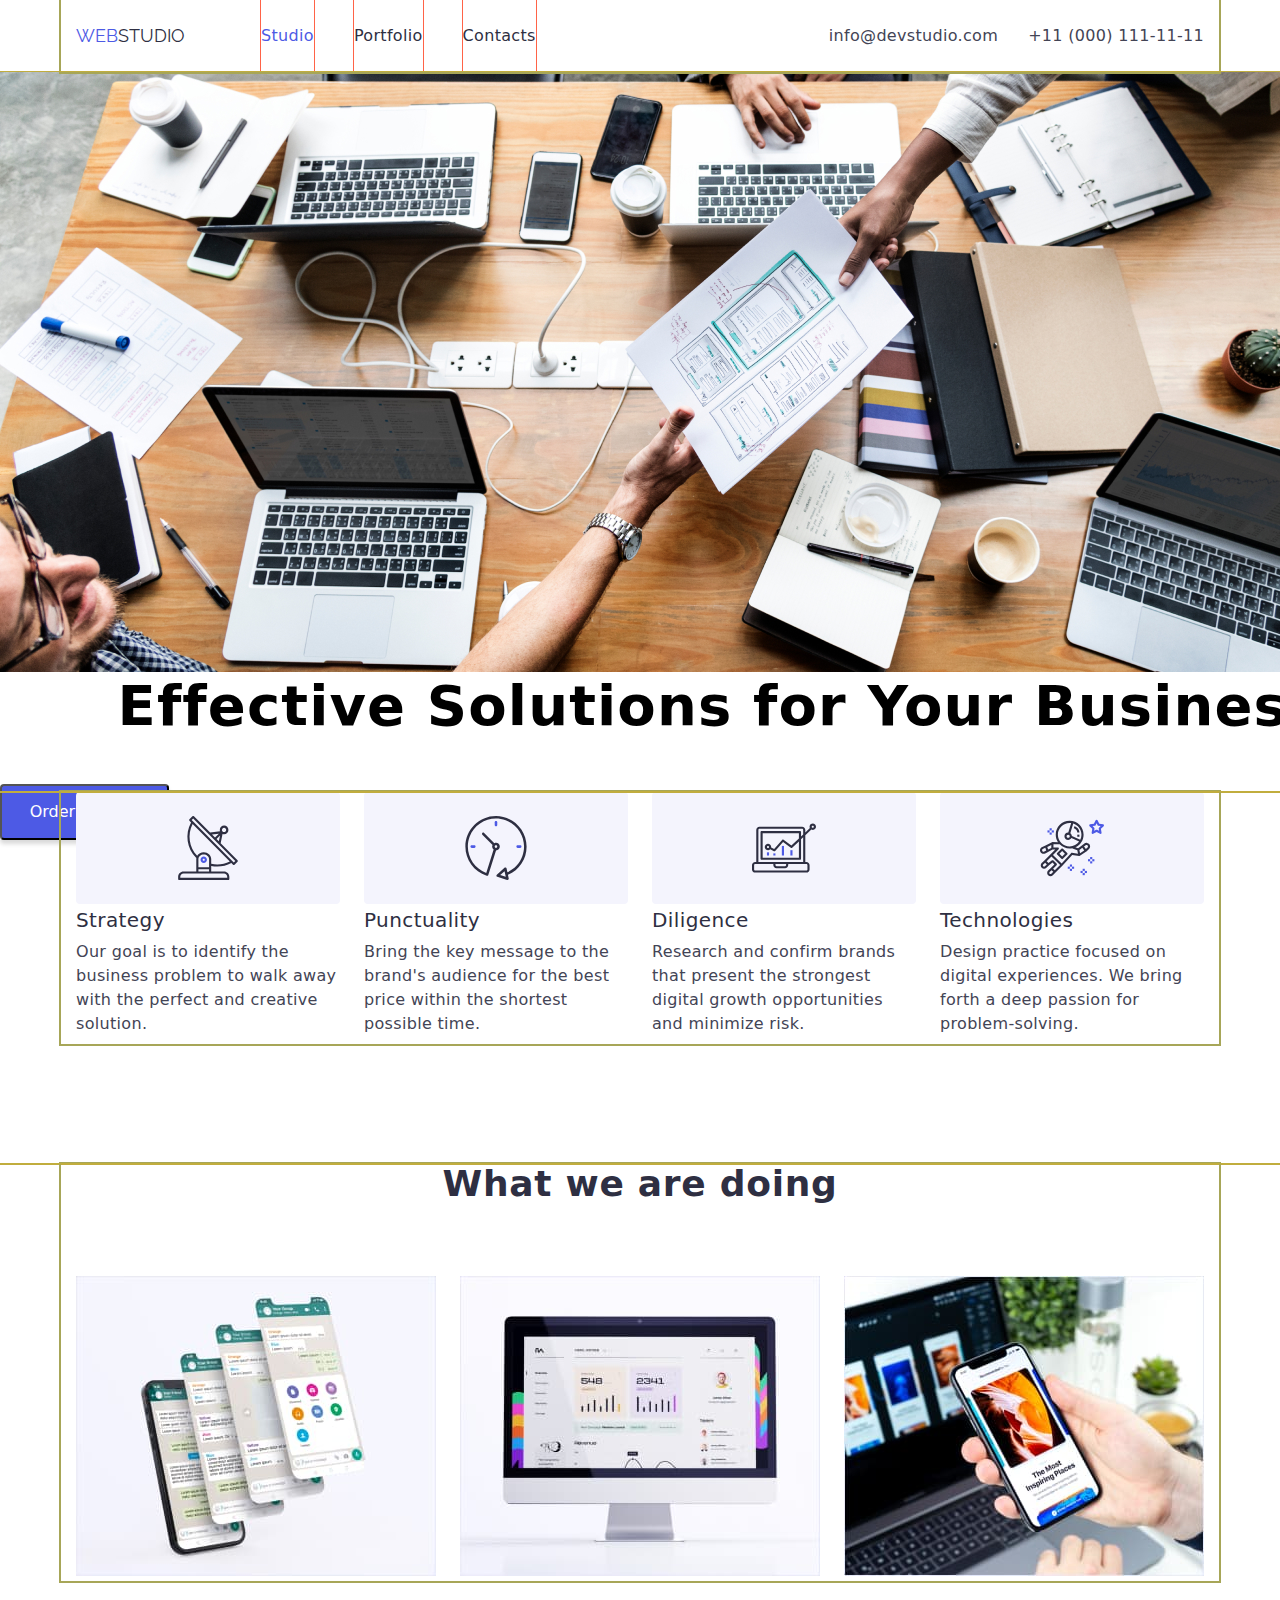
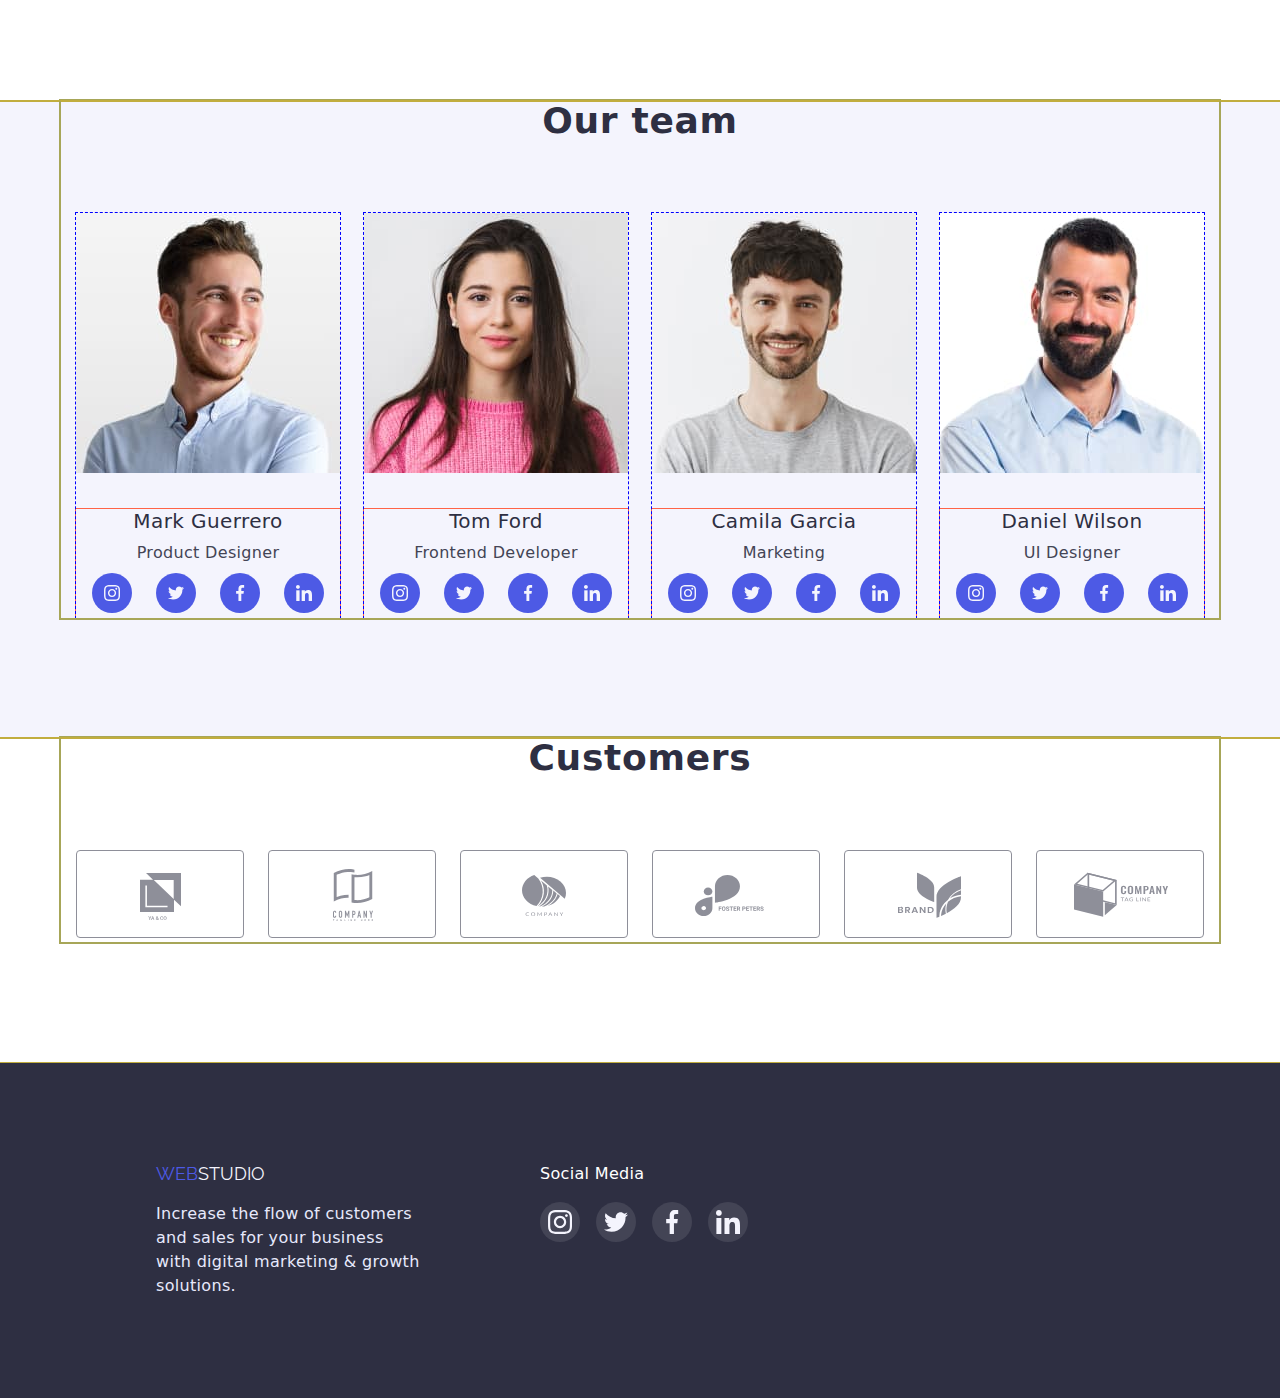
==== index.html @ 9d8b7cf8 "new" ====
<!DOCTYPE html>
<html lang="en">
<head>
  <meta charset="UTF-8">
  <meta http-equiv="X-UA-Compatible" content="IE=edge">
  <meta name="viewport" content="width=device-width, initial-scale=1.0">
  <link rel="stylesheet" href="./styles.css/styles.css">
  <link rel="stylesheet" href="https://fonts.googleapis.com/css2?family=Raleway:wght@800&family=Roboto:wght@400;500;700&display=swap">
  <link rel="stylesheet" href="https://cdnjs.cloudflare.com/ajax/libs/modern-normalize/1.1.0/modern-normalize.min.css">
  <title>WebStudio</title>
</head>
<body>
  <header>
      <div class="container flex-container">
        <a class="link logo" href="./index.html">Web<span class="accent-logo">studio</span></a>
        <nav >
          <ul class="nav-flex">
            <li><a class="link link-header link-current" href="./index.html">Studio</a></li>
            <li><a class="link link-header" href="./portfolio.html" target="_blank" rel="noreferrer nofollow">Portfolio</a>
            </li>
            <li><a class="link link-header" href="">Contacts</a></li>
          </ul>
        </nav>
        <ul class="contacts-flex">
          <li><a class="link adress-header" href="mailto:info@devstudio.com">info@devstudio.com</a></li>
          <li><a class="link adress-header" href="tel:+11-000-111-11-11">+11 (000) 111-11-11</a></li>
        </ul>
      </div>
  </header>
  <main>
    <section class="section">
      <div class="hero">
        <img src="./images/people-office1.jpg" alt="people-office" width="1440" height="600">
        <h1 class="title-text">Effective Solutions for Your Business</h1>
        <button class="button-hero" type="button"> Order Service</button>
      </div>
    </section>
    

    <section class="section">
      <div class="container">
        <h2 class="hide">Advantage</h2>
        <ul class="flex-container-advantage">
          <li class="element-advantage">
            <img src="./images/Icon1.svg" alt="sputnik" width="264" height="112">
            <h3 class="title-third">Strategy</h3>
            <p class="text-description">Our goal is to identify the business problem to walk away with the perfect and creative
              solution.</p>
          </li>
          <li class="element-advantage">
            <img src="./images/Icon2.svg" alt="clock" width="264" height="112">
            <h3 class="title-third">Punctuality</h3>
            <p class="text-description">Bring the key message to the brand's audience for the best price within the shortest
              possible time.</p>
          </li>
          <li class="element-advantage">
            <img src="./images/Icon3.svg" alt="monitor" width="264" height="112">
            <h3 class="title-third">Diligence</h3>
            <p class="text-description">Research and confirm brands that present the strongest digital growth opportunities and
              minimize risk.</p>
          </li>
          <li class="element-advantage">
            <img src="./images/Icon4.svg" alt="space" width="264" height="112">
            <h3 class="title-third">Technologies</h3>
            <p class="text-description">Design practice focused on digital experiences. We bring forth a deep passion for
              problem-solving.</p>
          </li>
        </ul>
      </div>
    </section>

    <section class="section">
      <div class="container">
        <h2 class="second-title">What we are doing</h2>
        <ul class="flex-works">
          <li class="element-foto"><img src="./images/img1.jpg" alt="computer" width="360" height="300"></li>
          <li class="element-foto"><img src="./images/img2.jpg" alt="mobile" width="360" height="300"></li>
          <li class="element-foto"><img src="./images/img3.jpg" alt="mobile2" width="360" height="300"></li>
        </ul>
      </div>
    </section>

    <section class="section section-team">
      <div class="container">
        <h2 class="second-title">Our team</h2>
        <div class="flex-team">
          <div class="flex-card">
            <img class="card-foto" src="./images/team1.jpg" alt="person1">
            <div class="box-card">
              <h3 class="title-third">Mark Guerrero</h3>
              <p class="text-description">Product Designer</p>
              <ul class="socials">
                <li><a href=""><img src="./images/Ellipse1.svg" alt="instagram"></a></li>
                <li><a href=""><img src="./images/Ellipse2.svg" alt="twitter"></a></li>
                <li><a href=""><img src="./images/Ellipse3.svg" alt="facebook"></a></li>
                <li><a href=""><img src="./images/Ellipse4.svg" alt="linkedin"></a></li>
              </ul>
            </div>

          </div>
          <div class="flex-card">
            <img class="card-foto" src="./images/team2.jpg" alt="person2">
            <div class="box-card">
              <h3 class="title-third">Tom Ford</h3>
              <p class="text-description">Frontend Developer</p>
              <ul class="socials">
                <li><a href=""><img src="./images/Ellipse1.svg" alt="instagram"></a></li>
                <li><a href=""><img src="./images/Ellipse2.svg" alt="twitter"></a></li>
                <li><a href=""><img src="./images/Ellipse3.svg" alt="facebook"></a></li>
                <li><a href=""><img src="./images/Ellipse4.svg" alt="linkedin"></a></li>
              </ul>
            </div>
            
          </div>
          <div class="flex-card">
            <img class="card-foto" src="./images/team3.jpg" alt="person3">
            <div class="box-card">
              <h3 class="title-third">Camila Garcia</h3>
              <p class="text-description">Marketing</p>
              <ul class="socials">
                <li><a href=""><img src="./images/Ellipse1.svg" alt="instagram"></a></li>
                <li><a href=""><img src="./images/Ellipse2.svg" alt="twitter"></a></li>
                <li><a href=""><img src="./images/Ellipse3.svg" alt="facebook"></a></li>
                <li><a href=""><img src="./images/Ellipse4.svg" alt="linkedin"></a></li>
              </ul>
            </div>
           
          </div>
          <div class="flex-card">
            <img class="card-foto" src="./images/team4.jpg" alt="person4">
            <div class="box-card">
              <h3 class="title-third">Daniel Wilson</h3>
              <p class="text-description">UI Designer</p>
              <ul class="socials">
                <li><a href=""><img src="./images/Ellipse1.svg" alt="instagram"></a></li>
                <li><a href=""><img src="./images/Ellipse2.svg" alt="twitter"></a></li>
                <li><a href=""><img src="./images/Ellipse3.svg" alt="facebook"></a></li>
                <li><a href=""><img src="./images/Ellipse4.svg" alt="linkedin"></a></li>
              </ul>
            </div>
            
          </div>
        </div>
      </div>
      
    </section>
    <section class="section">
      <div class="container">
        <h2 class="second-title">Customers</h2>
        <ul class="flex-customers">
          <li><a href=""><img src="./images/Client1.svg" alt="client1" width="168" height="88"></a></li>
          <li><a href=""><img src="./images/Client2.svg" alt="client2" width="168" height="88"></a></li>
          <li><a href=""><img src="./images/Client3.svg" alt="client3" width="168" height="88"></a></li>
          <li><a href=""><img src="./images/Client4.svg" alt="client4" width="168" height="88"></a></li>
          <li><a href=""><img src="./images/Client5.svg" alt="client5" width="168" height="88"></a></li>
          <li><a href=""><img src="./images/Client6.svg" alt="client6" width="168" height="88"></a></li>
        </ul>
      </div>
      
    </section>

  </main>

  <footer>
    <div class="bg-footer flex-footer">
      <div class="footer-box1">
        <a class="link logo" href="./index.html">Web<span class="accent-logo-footer">studio</span></a>
        <p class="info-footer">Increase the flow of customers and sales for your business with digital marketing & growth
          solutions.</p>
      </div>
      <div class="footer-box2">
        <p class="media-footer">social media</p>
        <ul class="links-footer">
          <li><a href=""></a><img src="./images/Ellipse-f1.svg" alt="instagram"></li>
          <li><a href=""></a><img src="./images/Ellipse-f2.svg" alt="twitter"></li>
          <li><a href=""></a><img src="./images/Ellipse-f3.svg" alt="facebook"></li>
          <li><a href=""></a><img src="./images/Ellipse-f4.svg" alt="linkedin"></li>
        </ul>
      </div>
    </div>
    
    

  </footer>
</body>
</html>
---- styles.css/styles.css ----
:root{
  --Iris:#4D5AE5;
  --Ocean:#404BBF;
  --NAVY-BLUE:#2E2F42;
  --SLATE:#434455;
  --LIGHTSLATE:#8E8F99;
  --CLOUD:#F4F4FD;
  --CORNFLOWER:#E7E9FC;
  --GREEN:#31D0AA;
  --GREY:2E2F42;
  --NAVYBLUEMODAL:#2E2F42;


}
body{
  font-family: Roboto, sans-serif;
}
li{
  list-style: none;
}
ul{
  padding-inline-start: 0;
  margin-bottom: 0px;
  margin-top: 0px;
}
p,h1,h2{
  margin-top: 0px;
}
.link{
  text-decoration: none;
}
.container{
  width: 1158px;
  outline: 2px solid #a7a658;
  padding-left: 15px;
  padding-right: 15px;
  margin: 0 auto;
}
.section {
  padding-bottom: 120px;
  outline:1px solid #c1ad3e;
}
.flex-container{
  display: flex;
  flex-wrap: wrap;
  align-items: center;

}
.nav-flex{
  display: flex;
  margin-left: 76px;
}
.nav-flex li+li {
  margin-left: 40px;
}
.contacts-flex{
  display: flex;
  margin-left: auto;
}
.contacts-flex li+li{
  margin-left: 30px;
}
.adress-header {
  font-weight: 400;
  font-size: 16px;
  line-height: 24px;
  letter-spacing: 0.02em;
  color: var(--SLATE);
}
.link-header{
  padding-top: 24px;
  padding-bottom: 24px;
  outline: 1px solid tomato;
  display: block;
}

.logo{
  text-transform:uppercase;
  color: var(--Iris);
  font-family: Raleway;
  font-size: 18px;
  line-height: 24px;
}
.accent-logo{
  color: var(--NAVY-BLUE);
}
.link-header{
  font-weight: 500;
  font-size: 16px;
  line-height: 24px;
  letter-spacing: 0.02em;
  color: var(--NAVY-BLUE);
}
.link-header:hover,
.link-header:focus,
.adress-header:hover,
.adress-header:focus{
  color: var(--Ocean);
}
.link-current{
  color: var(--Iris);
}
/* Hero */
.hero{
  margin-right: auto;
  margin-left: auto;
  width: 1440px;
  height: 600px;
}


.title-text{
  color:#000;
  font-weight: 700;
  font-size: 56px;
  line-height: 60px;
  text-align: center;
  letter-spacing: 0.02em;
  margin-bottom: 48px;
}
.button-hero{
  background-color:var(--Iris);
  color:#FFF;
  cursor: pointer;
  width: 169px;
  height: 56px;
  border-radius: 4px;
  box-shadow: 0px 4px 4px rgba(0, 0, 0, 0.15);;
  font-weight: 500;
  font-size: 16px;
}
.button-hero:hover{
  background-color: var(--Ocean);
}

/* Section-Advantage */

.hide {
  position: absolute;
  width: 1px;
  height: 1px;
  margin: -1px;
  padding: 0;
  overflow: hidden;
  border: 0;
  clip: rect(0 0 0 0);

}
.flex-container-advantage{
  display: flex;

}
.element-advantage{
  width: calc((100%-72px)/4);
}
.element-advantage:not(:last-child){
  margin-right: 24px;
}


.second-title {
  font-weight: 700;
  font-size: 36px;
  line-height: 40px;
  text-align: center;
  letter-spacing: 0.02em;
  color: var(--NAVY-BLUE);
  margin-top: 0px;
  margin-bottom: 72px;

}
.title-third{
  font-weight: 500;
  font-size: 20px;
  line-height: 24px;
  letter-spacing: 0.02em;
  color: var(--NAVY-BLUE);

  margin-top: 0px;
  margin-bottom: 8px;

}
.text-description{
  font-weight: 400;
  font-size: 16px;
  line-height: 24px;
  letter-spacing: 0.02em;
  color: var(--SLATE);

  margin-top: 0px;
  margin-bottom: 8px;
}

/* What we do */
.flex-works{
  display: flex;

}
.element-foto{
  width: calc((100%-2*24px)/3);
}
.element-foto:not(:last-child){
  margin-right: 24px;

}



/* Our team  */
.section-team{
  background-color: var(--CLOUD);
}
.flex-team{
  display: flex;
  column-gap: 24px;
}
.flex-card{
  width: 264px;
  outline: 1px dashed blue;
}
.card-foto{
  margin-bottom: 32px;
}
.box-card{
  outline: 1px solid tomato;
}

.socials{
  display: flex;
  flex-wrap: wrap;
  justify-content: center;
}

.socials li:not(:last-child){
  margin-right: 24px;
}
.box-card{
  text-align: center;
}
/* Customers */
.flex-customers{
  display: flex;
  flex-wrap: wrap;
}

.flex-customers li:not(:last-child){
  margin-right: 24px;
}

/* Footer */
.bg-footer{
  background-color: var(--NAVY-BLUE);
}
.accent-logo-footer{
  color:var(--CLOUD)
}
.info-footer{
  font-weight: 400;
  font-size: 16px;
  line-height: 24px;
  letter-spacing: 0.02em;
  color: var(--CORNFLOWER);
  margin-bottom: 0;
  margin-top: 16px;
}
.media-footer{
  font-weight: 500;
  font-size: 16px;
  line-height: 24px;
  letter-spacing: 0.02em;
  color: #FFF;
  margin-bottom: 16px;
  text-transform: capitalize;
}
.flex-footer{
  display: flex;
  flex-wrap: wrap;
}
.footer-box1{
  width: 264px;
  margin-top: 100px;
  margin-bottom: 100px;
  margin-left: 156px;
}
.footer-box2{
  margin-left: 120px;
  margin-top: 100px;
}
.footer-box3{
  margin-bottom: 100px;
  margin-left: 80px;
}
.links-footer{
  display: flex;
  flex-wrap:wrap;
}
.links-footer li:not(:last-child){
  margin-right: 16px;
}



/* Potfolio */
.buttons-main{
  display: flex;
  flex-wrap: wrap;
  outline: 1px dashed blue;
  justify-content: center;
  margin-top: 96px;
  margin-bottom: 72px;
}
.buttons-main li:not(:last-child){
  margin-right: 24px;   
}

.btn-main{
  background-color: var(--CLOUD);
  color: var(--Iris);
  border: 1px solid var(--CORNFLOWER);
  border-radius: 4px;
  padding: 12px 24px;

  font-weight: 500;
  font-size: 16px;
  line-height: 24px;
  letter-spacing: 0.04em;
}
.btn-main:hover{
  background-color: var(--Iris);
  color: white;
  box-shadow: 0px 3px 1px rgba(0, 0, 0, 0.1), 0px 2px 1px rgba(0, 0, 0, 0.08), 0px 2px 2px rgba(0, 0, 0, 0.12);
  cursor: pointer;
}
/* Examples */
.flex-examples{
  display: flex;
  flex-wrap: wrap;
}
.box-description{
  padding-left: 16px;
  margin-top: 32px;
  margin-bottom: 32px;
}

.examples-item:not(:nth-child(3n)){
  margin-right: 24px;
}
.examples-item{
  margin-bottom: 48px;
  /* outline: 1px dashed teal; */
  box-shadow: 0px 1px 6px rgba(46, 47, 66, 0.08);
  background: #FFF;
  width: calc((100%-2*24px)/3);
}
.examples-item:nth-last-child(-n+3){
  margin-bottom: 0px;
}
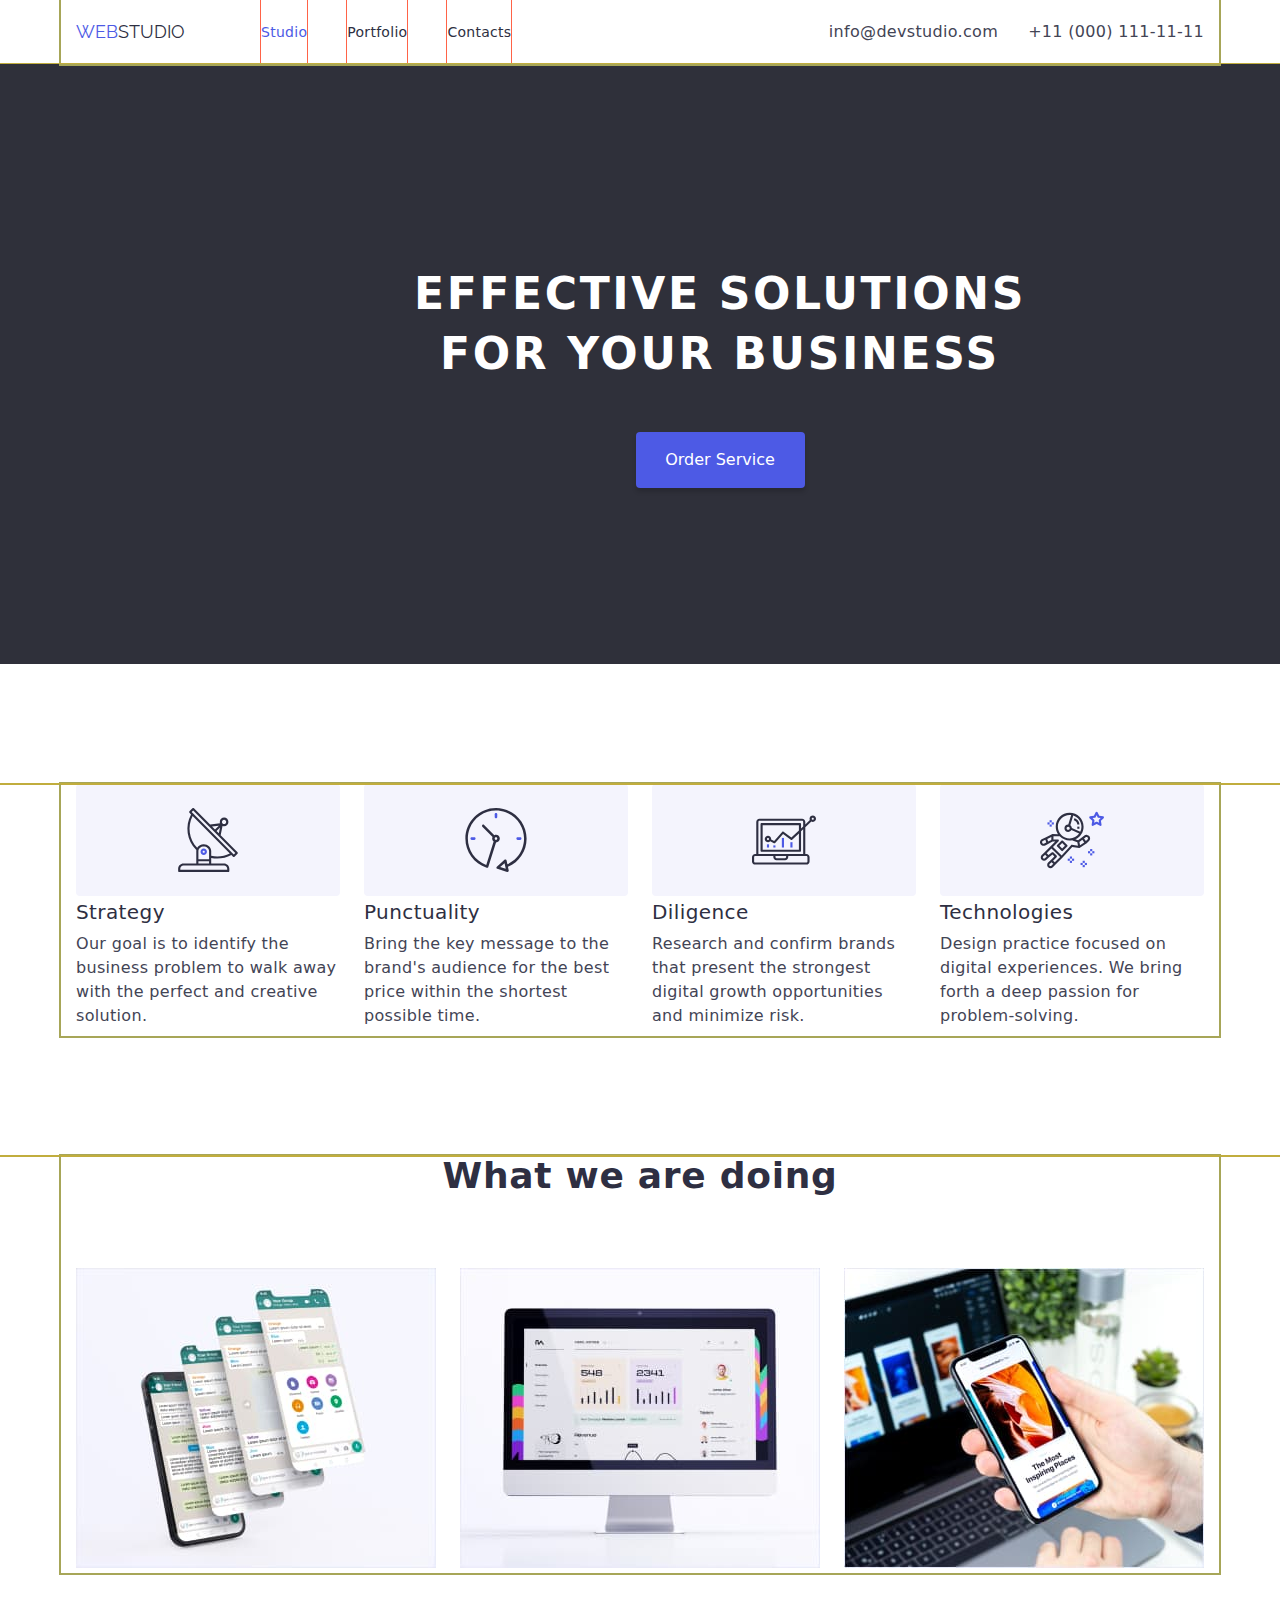
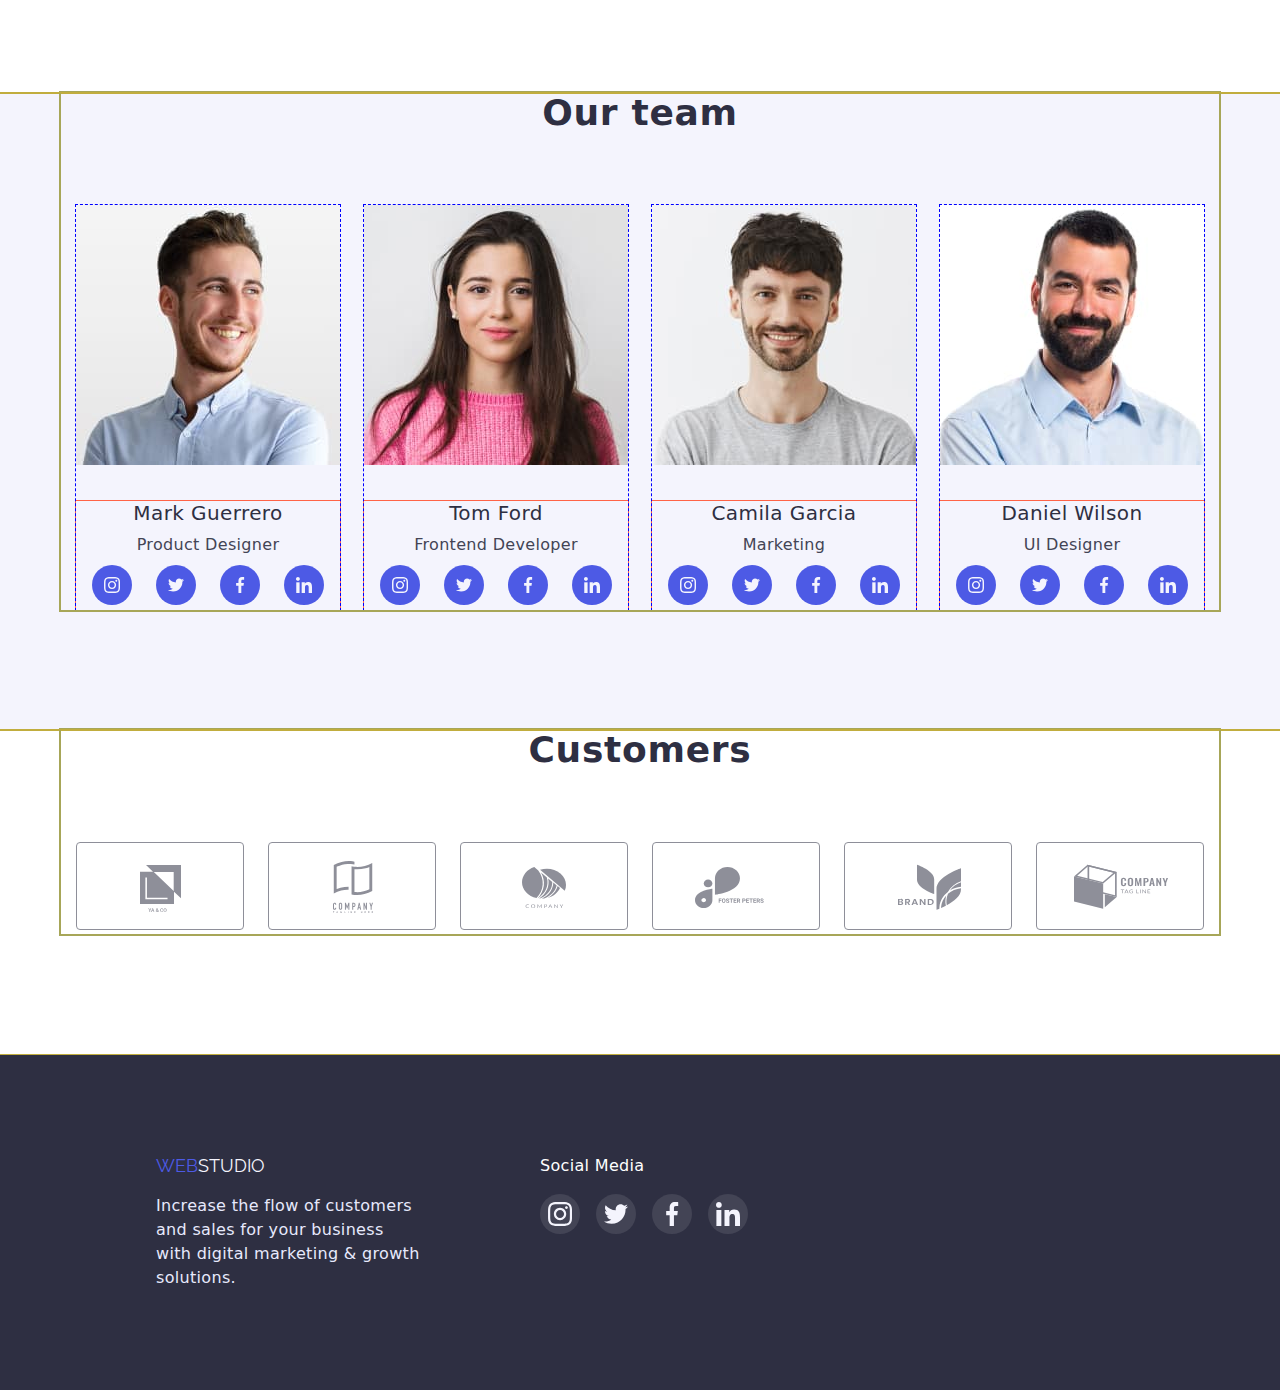
==== commit fcd1ac8e: "калькуляция герой" ====
--- a/index.html
+++ b/index.html
@@ -30,8 +30,9 @@
   <main>
     <section class="section">
       <div class="hero">
-        <img src="./images/people-office1.jpg" alt="people-office" width="1440" height="600">
-        <h1 class="title-text">Effective Solutions for Your Business</h1>
+        <!-- <img src="./images/people-office1.jpg" alt="people-office" width="1440" height="600"> -->
+
+        <h1 class="title-text">effective Solutions for your business</h1>
         <button class="button-hero" type="button"> Order Service</button>
       </div>
     </section>
@@ -83,8 +84,8 @@
     <section class="section section-team">
       <div class="container">
         <h2 class="second-title">Our team</h2>
-        <div class="flex-team">
-          <div class="flex-card">
+        <ul class="flex-team">
+          <li class="flex-card">
             <img class="card-foto" src="./images/team1.jpg" alt="person1">
             <div class="box-card">
               <h3 class="title-third">Mark Guerrero</h3>
@@ -97,8 +98,8 @@
               </ul>
             </div>
 
-          </div>
-          <div class="flex-card">
+          </li>
+          <li class="flex-card">
             <img class="card-foto" src="./images/team2.jpg" alt="person2">
             <div class="box-card">
               <h3 class="title-third">Tom Ford</h3>
@@ -109,10 +110,10 @@
                 <li><a href=""><img src="./images/Ellipse3.svg" alt="facebook"></a></li>
                 <li><a href=""><img src="./images/Ellipse4.svg" alt="linkedin"></a></li>
               </ul>
-            </div>
+            </li>
             
-          </div>
-          <div class="flex-card">
+          </li>
+          <li class="flex-card">
             <img class="card-foto" src="./images/team3.jpg" alt="person3">
             <div class="box-card">
               <h3 class="title-third">Camila Garcia</h3>
@@ -125,8 +126,8 @@
               </ul>
             </div>
            
-          </div>
-          <div class="flex-card">
+          </li>
+          <li class="flex-card">
             <img class="card-foto" src="./images/team4.jpg" alt="person4">
             <div class="box-card">
               <h3 class="title-third">Daniel Wilson</h3>
@@ -137,9 +138,9 @@
                 <li><a href=""><img src="./images/Ellipse3.svg" alt="facebook"></a></li>
                 <li><a href=""><img src="./images/Ellipse4.svg" alt="linkedin"></a></li>
               </ul>
-            </div>
+            </li>
             
-          </div>
+          </ul>
         </div>
       </div>
       
@@ -178,9 +179,7 @@
         </ul>
       </div>
     </div>
-    
-    
-
+  
   </footer>
 </body>
 </html>--- a/styles.css/styles.css
+++ b/styles.css/styles.css
@@ -9,6 +9,7 @@
   --GREEN:#31D0AA;
   --GREY:2E2F42;
   --NAVYBLUEMODAL:#2E2F42;
+  --Button:#2196F3;
 
 
 }
@@ -67,12 +68,7 @@
   letter-spacing: 0.02em;
   color: var(--SLATE);
 }
-.link-header{
-  padding-top: 24px;
-  padding-bottom: 24px;
-  outline: 1px solid tomato;
-  display: block;
-}
+
 
 .logo{
   text-transform:uppercase;
@@ -86,10 +82,18 @@
 }
 .link-header{
   font-weight: 500;
-  font-size: 16px;
-  line-height: 24px;
-  letter-spacing: 0.02em;
+  font-size: 14px;
+  line-height: 16px;
+  letter-spacing: 0.02em;
+
   color: var(--NAVY-BLUE);
+  padding-top: 24px;
+  padding-bottom: 24px;
+  
+  outline: 1px solid tomato;
+  display: block;
+
+
 }
 .link-header:hover,
 .link-header:focus,
@@ -106,17 +110,25 @@
   margin-left: auto;
   width: 1440px;
   height: 600px;
+  background-color:#2F303A;
+  padding: 0 auto;
+  padding-top: 200px;
+  text-align: center;
 }
 
 
 .title-text{
-  color:#000;
-  font-weight: 700;
-  font-size: 56px;
+  color:#FFF;
+
+  font-weight: 900;
+  font-size: 44px;
   line-height: 60px;
-  text-align: center;
-  letter-spacing: 0.02em;
-  margin-bottom: 48px;
+  letter-spacing: 0.06em;
+  
+  text-transform: uppercase;
+  margin: 0 auto 48px;
+  width: 696px;
+ 
 }
 .button-hero{
   background-color:var(--Iris);
@@ -128,9 +140,15 @@
   box-shadow: 0px 4px 4px rgba(0, 0, 0, 0.15);;
   font-weight: 500;
   font-size: 16px;
+  border: none;
+
 }
 .button-hero:hover{
   background-color: var(--Ocean);
+  border-radius: 0;
+  width: 172px;
+  height: 59px;
+
 }
 
 /* Section-Advantage */
@@ -148,10 +166,11 @@
 }
 .flex-container-advantage{
   display: flex;
+  flex-wrap: wrap;
 
 }
 .element-advantage{
-  width: calc((100%-72px)/4);
+  width: calc((100% - 72px)/4);
 }
 .element-advantage:not(:last-child){
   margin-right: 24px;
@@ -194,10 +213,11 @@
 /* What we do */
 .flex-works{
   display: flex;
+  flex-wrap: wrap;
 
 }
 .element-foto{
-  width: calc((100%-2*24px)/3);
+  width: calc((100% - 2*24px)/3);
 }
 .element-foto:not(:last-child){
   margin-right: 24px;
@@ -350,7 +370,7 @@
   /* outline: 1px dashed teal; */
   box-shadow: 0px 1px 6px rgba(46, 47, 66, 0.08);
   background: #FFF;
-  width: calc((100%-2*24px)/3);
+  width: calc((100% - 2 * 24px)/3);
 }
 .examples-item:nth-last-child(-n+3){
   margin-bottom: 0px;
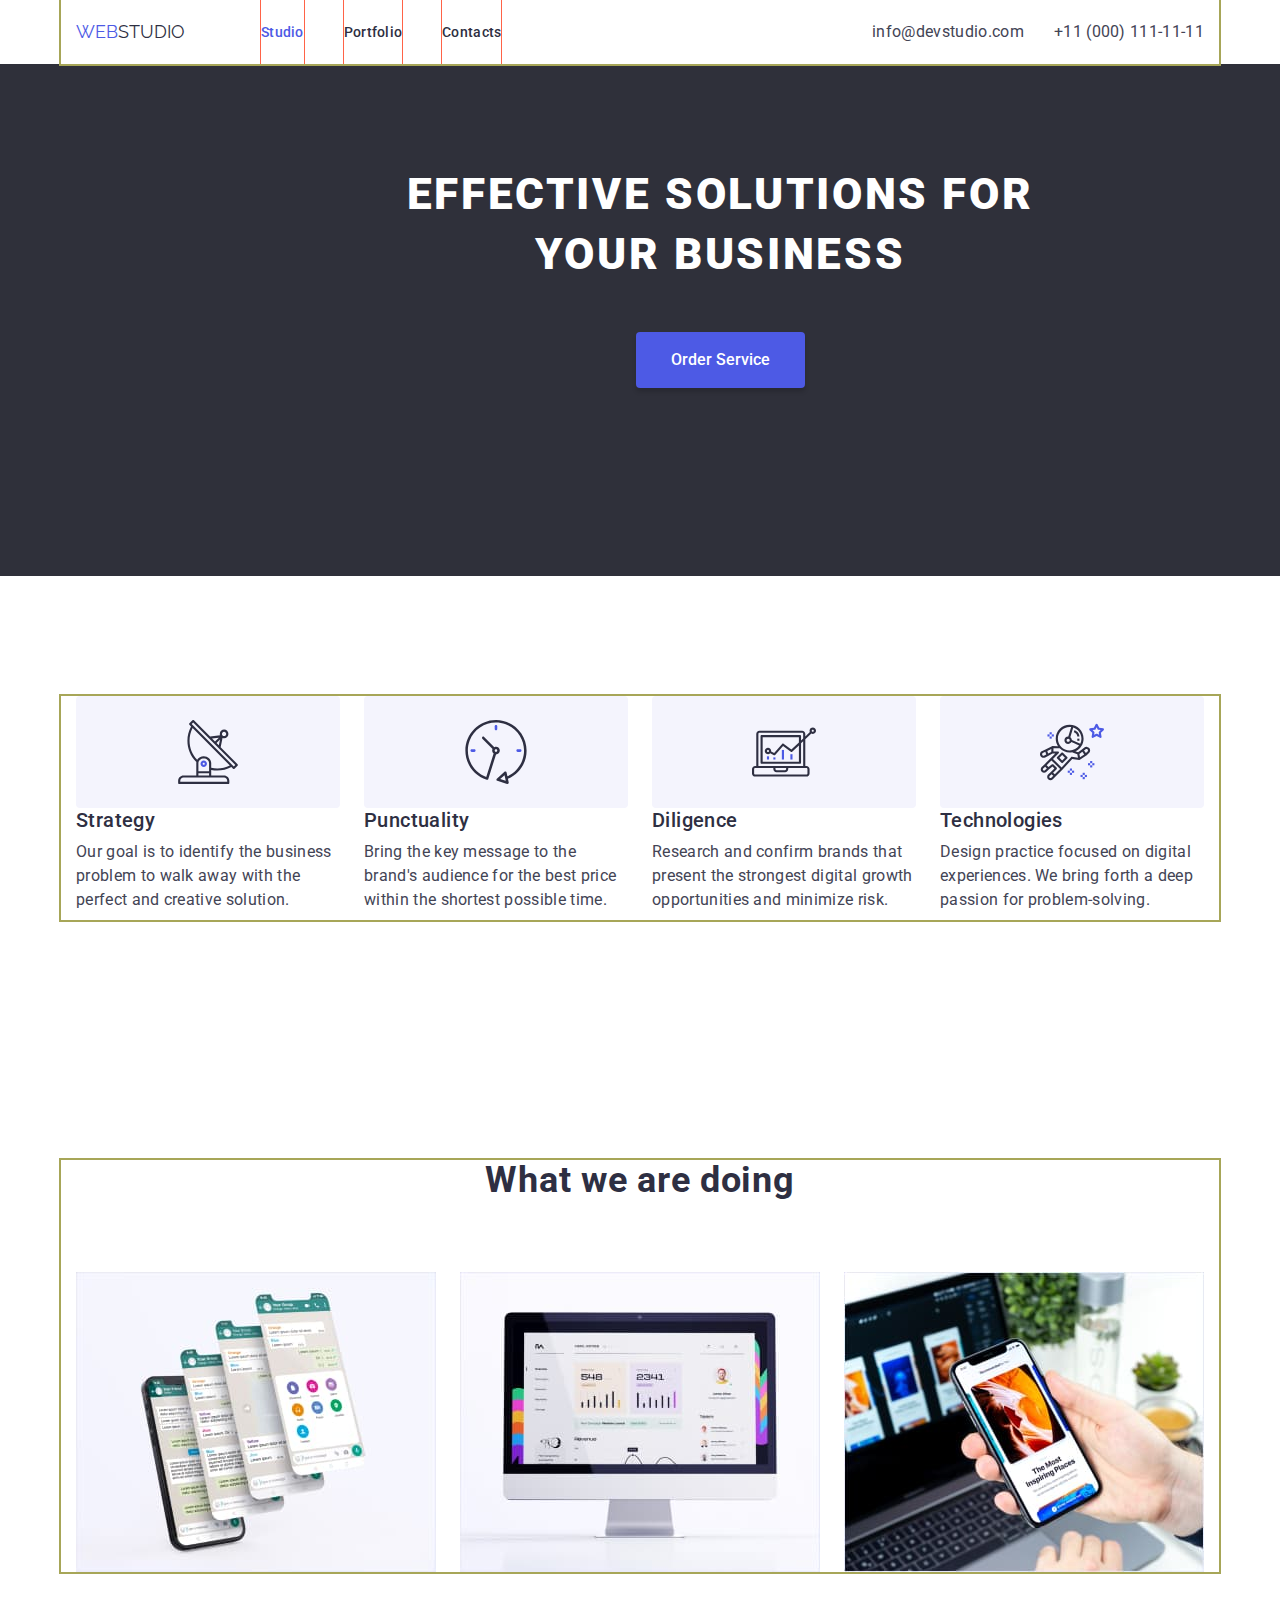
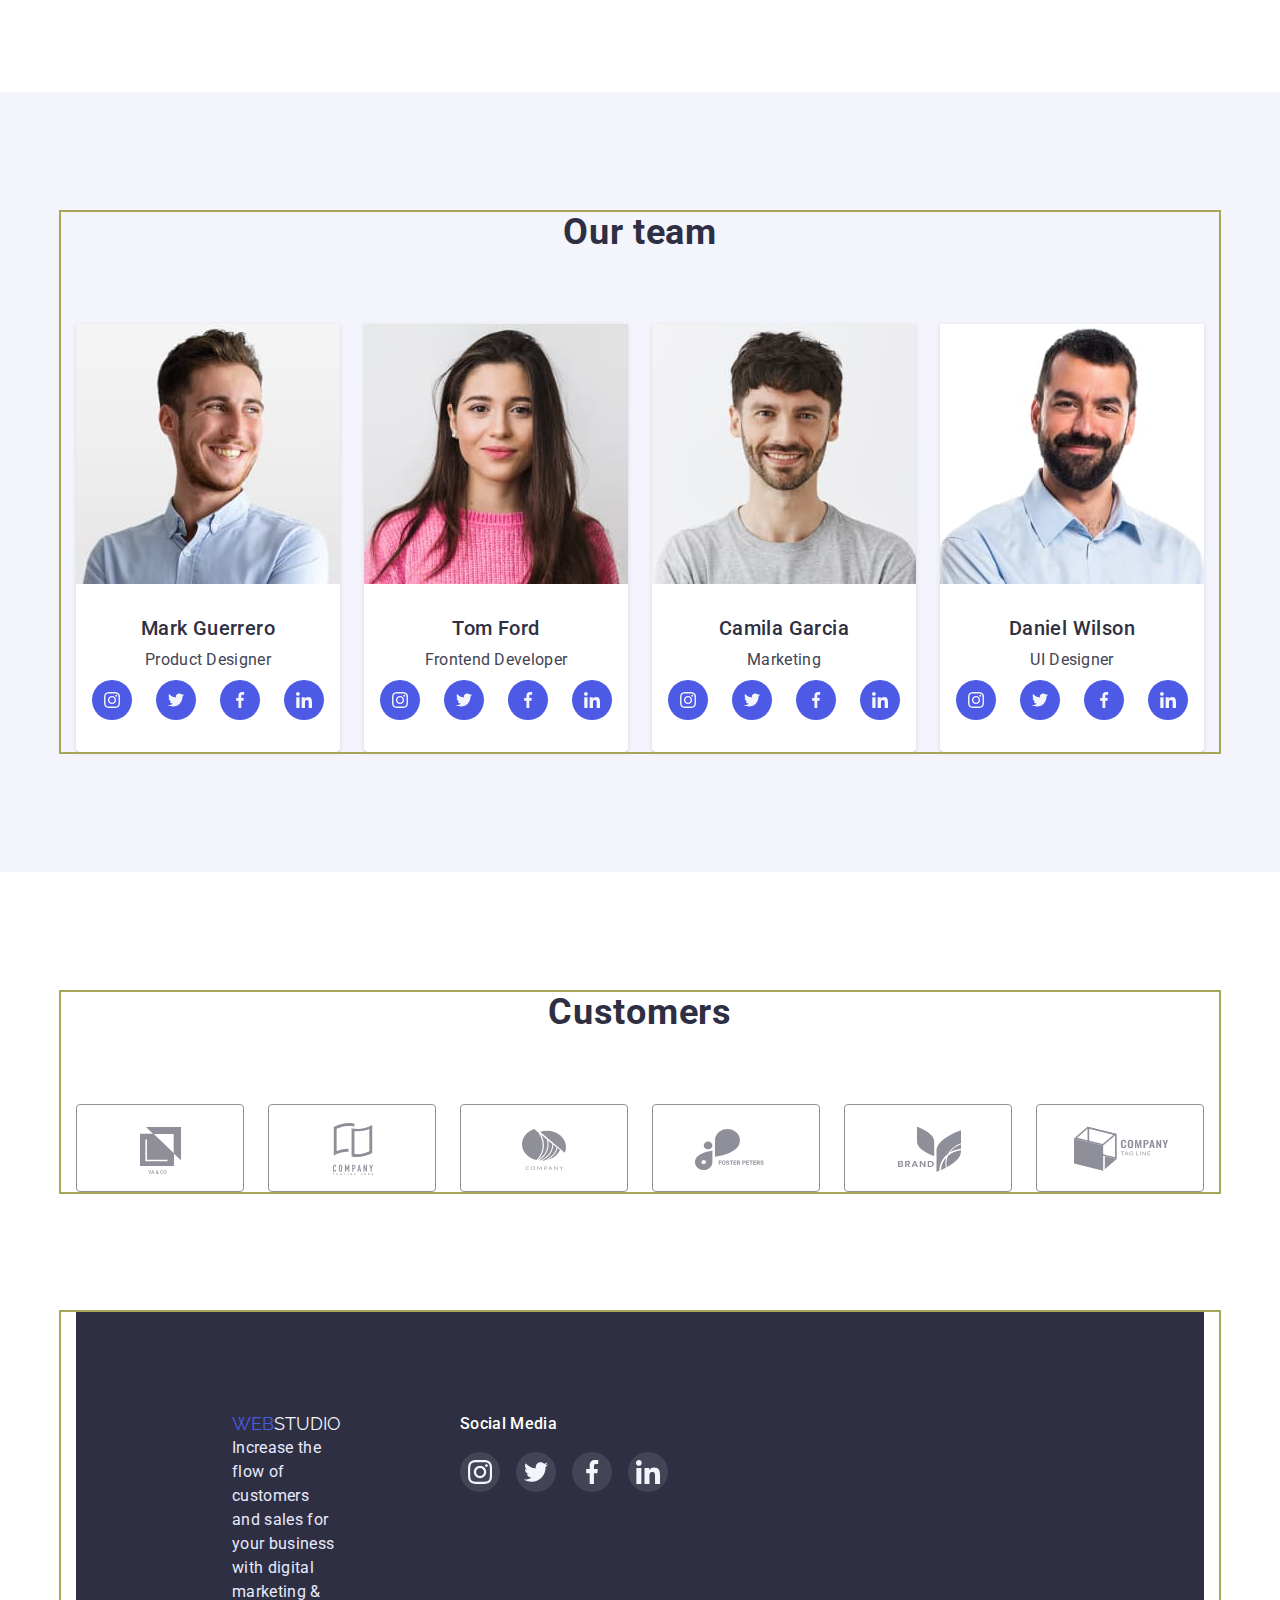
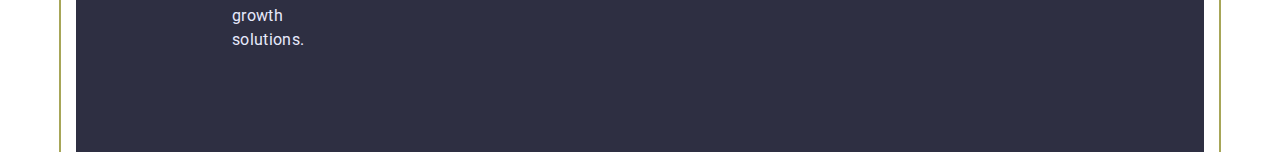
==== commit f10bdbe0: "//" ====
--- a/index.html
+++ b/index.html
@@ -4,9 +4,9 @@
   <meta charset="UTF-8">
   <meta http-equiv="X-UA-Compatible" content="IE=edge">
   <meta name="viewport" content="width=device-width, initial-scale=1.0">
-  <link rel="stylesheet" href="./styles.css/styles.css">
   <link rel="stylesheet" href="https://fonts.googleapis.com/css2?family=Raleway:wght@800&family=Roboto:wght@400;500;700&display=swap">
   <link rel="stylesheet" href="https://cdnjs.cloudflare.com/ajax/libs/modern-normalize/1.1.0/modern-normalize.min.css">
+  <link rel="stylesheet" href="./styles.css/styles.css">
   <title>WebStudio</title>
 </head>
 <body>
@@ -16,7 +16,7 @@
         <nav >
           <ul class="nav-flex">
             <li><a class="link link-header link-current" href="./index.html">Studio</a></li>
-            <li><a class="link link-header" href="./portfolio.html" target="_blank" rel="noreferrer nofollow">Portfolio</a>
+            <li><a class="link link-header" href="./portfolio.html">Portfolio</a>
             </li>
             <li><a class="link link-header" href="">Contacts</a></li>
           </ul>
@@ -28,10 +28,8 @@
       </div>
   </header>
   <main>
-    <section class="section">
+    <section class="section section-hero">
       <div class="hero">
-        <!-- <img src="./images/people-office1.jpg" alt="people-office" width="1440" height="600"> -->
-
         <h1 class="title-text">effective Solutions for your business</h1>
         <button class="button-hero" type="button"> Order Service</button>
       </div>
@@ -97,7 +95,6 @@
                 <li><a href=""><img src="./images/Ellipse4.svg" alt="linkedin"></a></li>
               </ul>
             </div>
-
           </li>
           <li class="flex-card">
             <img class="card-foto" src="./images/team2.jpg" alt="person2">
@@ -110,8 +107,7 @@
                 <li><a href=""><img src="./images/Ellipse3.svg" alt="facebook"></a></li>
                 <li><a href=""><img src="./images/Ellipse4.svg" alt="linkedin"></a></li>
               </ul>
-            </li>
-            
+            </div>
           </li>
           <li class="flex-card">
             <img class="card-foto" src="./images/team3.jpg" alt="person3">
@@ -125,7 +121,6 @@
                 <li><a href=""><img src="./images/Ellipse4.svg" alt="linkedin"></a></li>
               </ul>
             </div>
-           
           </li>
           <li class="flex-card">
             <img class="card-foto" src="./images/team4.jpg" alt="person4">
@@ -138,10 +133,9 @@
                 <li><a href=""><img src="./images/Ellipse3.svg" alt="facebook"></a></li>
                 <li><a href=""><img src="./images/Ellipse4.svg" alt="linkedin"></a></li>
               </ul>
-            </li>
-            
-          </ul>
-        </div>
+            </div>
+          </li>
+        </ul>
       </div>
       
     </section>
@@ -163,22 +157,25 @@
   </main>
 
   <footer>
-    <div class="bg-footer flex-footer">
-      <div class="footer-box1">
-        <a class="link logo" href="./index.html">Web<span class="accent-logo-footer">studio</span></a>
-        <p class="info-footer">Increase the flow of customers and sales for your business with digital marketing & growth
-          solutions.</p>
-      </div>
-      <div class="footer-box2">
-        <p class="media-footer">social media</p>
-        <ul class="links-footer">
-          <li><a href=""></a><img src="./images/Ellipse-f1.svg" alt="instagram"></li>
-          <li><a href=""></a><img src="./images/Ellipse-f2.svg" alt="twitter"></li>
-          <li><a href=""></a><img src="./images/Ellipse-f3.svg" alt="facebook"></li>
-          <li><a href=""></a><img src="./images/Ellipse-f4.svg" alt="linkedin"></li>
-        </ul>
+    <div class="container">
+      <div class="bg-footer flex-footer">
+        <div class="footer-box1">
+          <a class="link logo" href="./index.html">Web<span class="accent-logo-footer">studio</span></a>
+          <p class="info-footer">Increase the flow of customers and sales for your business with digital marketing & growth
+            solutions.</p>
+        </div>
+        <div class="footer-box2">
+          <p class="media-footer">social media</p>
+          <ul class="links-footer">
+            <li><a href=""></a><img src="./images/Ellipse-f1.svg" alt="instagram"></li>
+            <li><a href=""></a><img src="./images/Ellipse-f2.svg" alt="twitter"></li>
+            <li><a href=""></a><img src="./images/Ellipse-f3.svg" alt="facebook"></li>
+            <li><a href=""></a><img src="./images/Ellipse-f4.svg" alt="linkedin"></li>
+          </ul>
+        </div>
       </div>
     </div>
+    
   
   </footer>
 </body>
--- a/styles.css/styles.css
+++ b/styles.css/styles.css
@@ -30,6 +30,9 @@
 .link{
   text-decoration: none;
 }
+img{
+  display: block;
+}
 .container{
   width: 1158px;
   outline: 2px solid #a7a658;
@@ -39,7 +42,8 @@
 }
 .section {
   padding-bottom: 120px;
-  outline:1px solid #c1ad3e;
+  padding-top: 120px;
+  /* outline:1px solid #c1ad3e; */
 }
 .flex-container{
   display: flex;
@@ -106,14 +110,16 @@
 }
 /* Hero */
 .hero{
+  width: 1440px;
   margin-right: auto;
   margin-left: auto;
-  width: 1440px;
-  height: 600px;
-  background-color:#2F303A;
-  padding: 0 auto;
-  padding-top: 200px;
+  /* height: 600px; */
   text-align: center;
+}
+.section-hero{
+  padding-top: 100px;
+  padding-bottom: 188px;
+  background-color: #2F303A;
 }
 
 
@@ -141,6 +147,7 @@
   font-weight: 500;
   font-size: 16px;
   border: none;
+  
 
 }
 .button-hero:hover{
@@ -236,14 +243,12 @@
 }
 .flex-card{
   width: 264px;
-  outline: 1px dashed blue;
-}
-.card-foto{
-  margin-bottom: 32px;
-}
-.box-card{
-  outline: 1px solid tomato;
-}
+  /* outline: 1px dashed blue; */
+  box-shadow: 0px 1px 6px rgba(46, 47, 66, 0.08), 0px 1px 1px rgba(46, 47, 66, 0.16), 0px 2px 1px rgba(46, 47, 66, 0.08);
+  border-radius: 0px 0px 4px 4px;
+  background-color: #fff;
+}
+
 
 .socials{
   display: flex;
@@ -254,8 +259,10 @@
 .socials li:not(:last-child){
   margin-right: 24px;
 }
-.box-card{
+.box-card {
   text-align: center;
+  padding-top: 32px;
+  padding-bottom: 32px;
 }
 /* Customers */
 .flex-customers{
@@ -281,7 +288,7 @@
   letter-spacing: 0.02em;
   color: var(--CORNFLOWER);
   margin-bottom: 0;
-  margin-top: 16px;
+  /* margin-top: 16px; */
 }
 .media-footer{
   font-weight: 500;
@@ -297,18 +304,22 @@
   flex-wrap: wrap;
 }
 .footer-box1{
-  width: 264px;
-  margin-top: 100px;
-  margin-bottom: 100px;
-  margin-left: 156px;
+  padding-top: 100px;
+  padding-bottom: 100px;
+  padding-left: 156px;
+  width:264px;
+
+}
+.footer-box1 a {
+  display: inline-block;
 }
 .footer-box2{
-  margin-left: 120px;
-  margin-top: 100px;
+  padding-left: 120px;
+  padding-top: 100px;
 }
 .footer-box3{
-  margin-bottom: 100px;
-  margin-left: 80px;
+  padding-bottom: 100px;
+  padding-left: 80px;
 }
 .links-footer{
   display: flex;
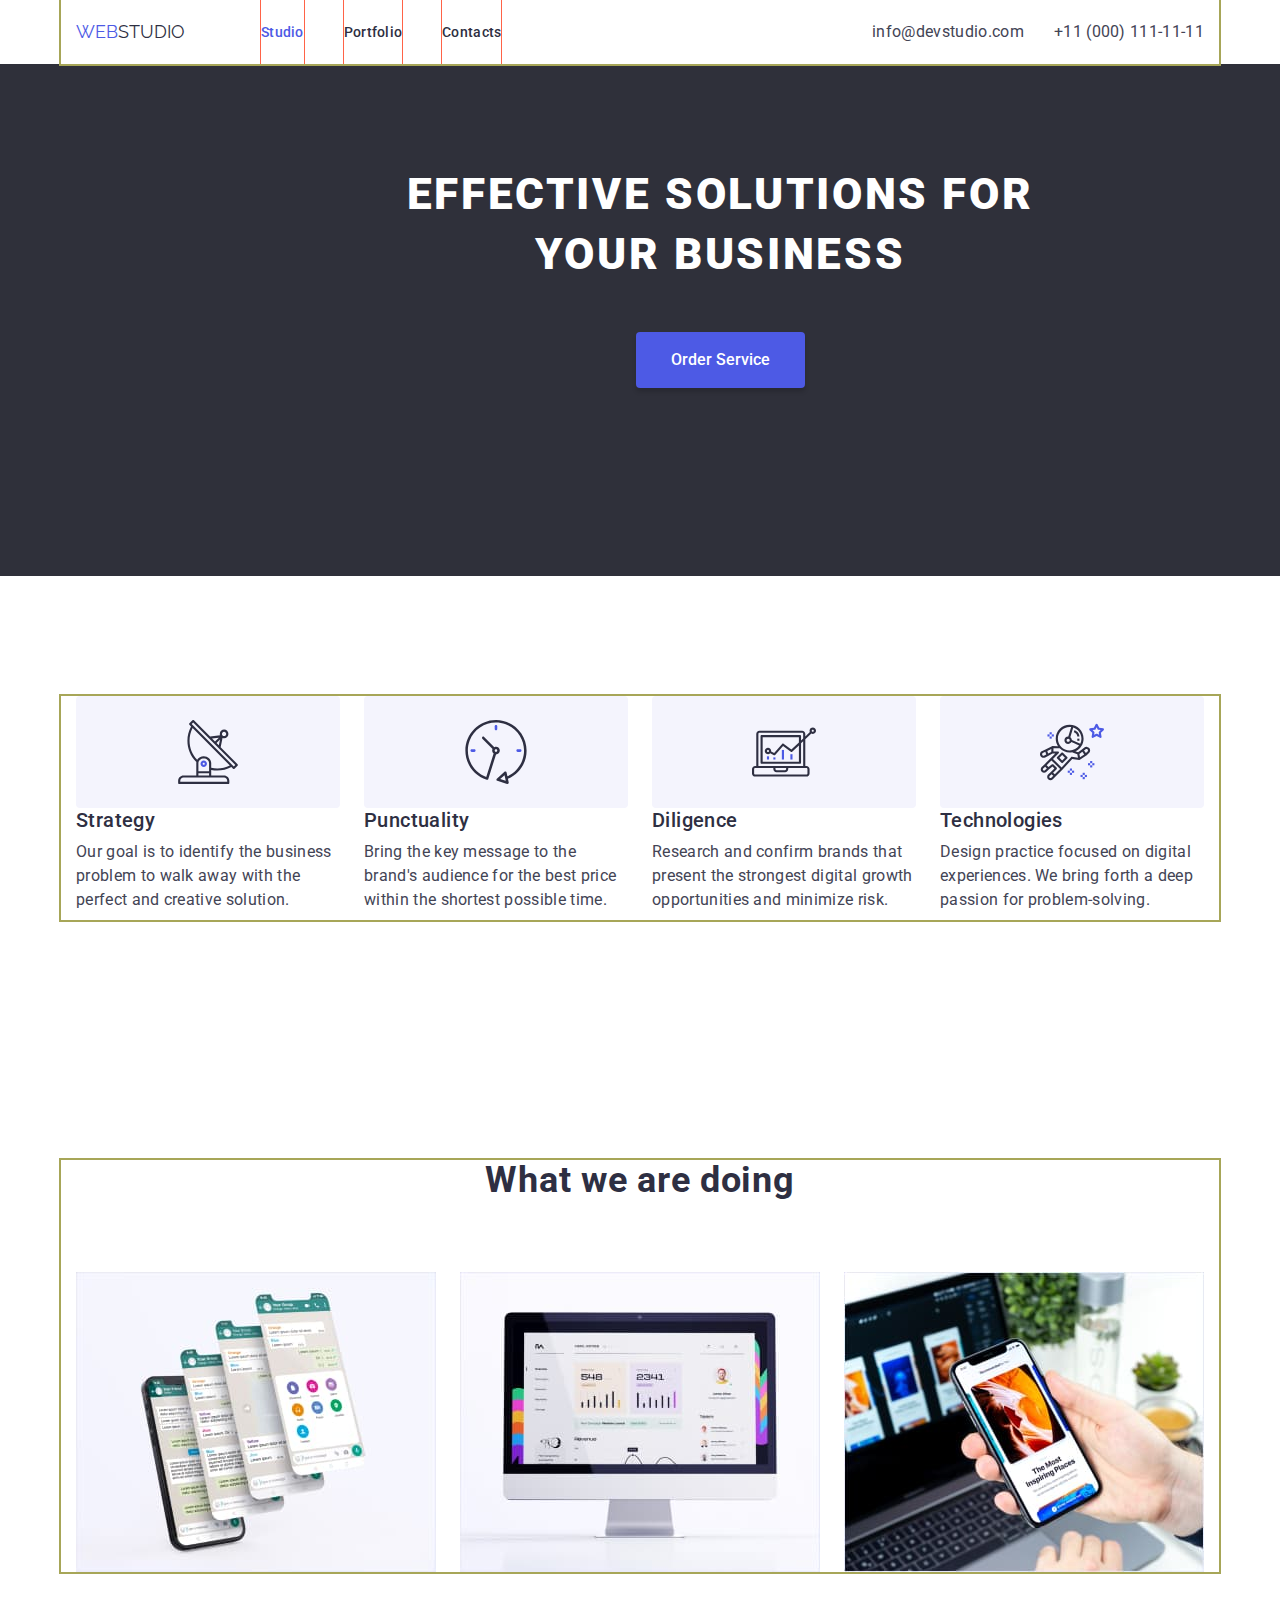
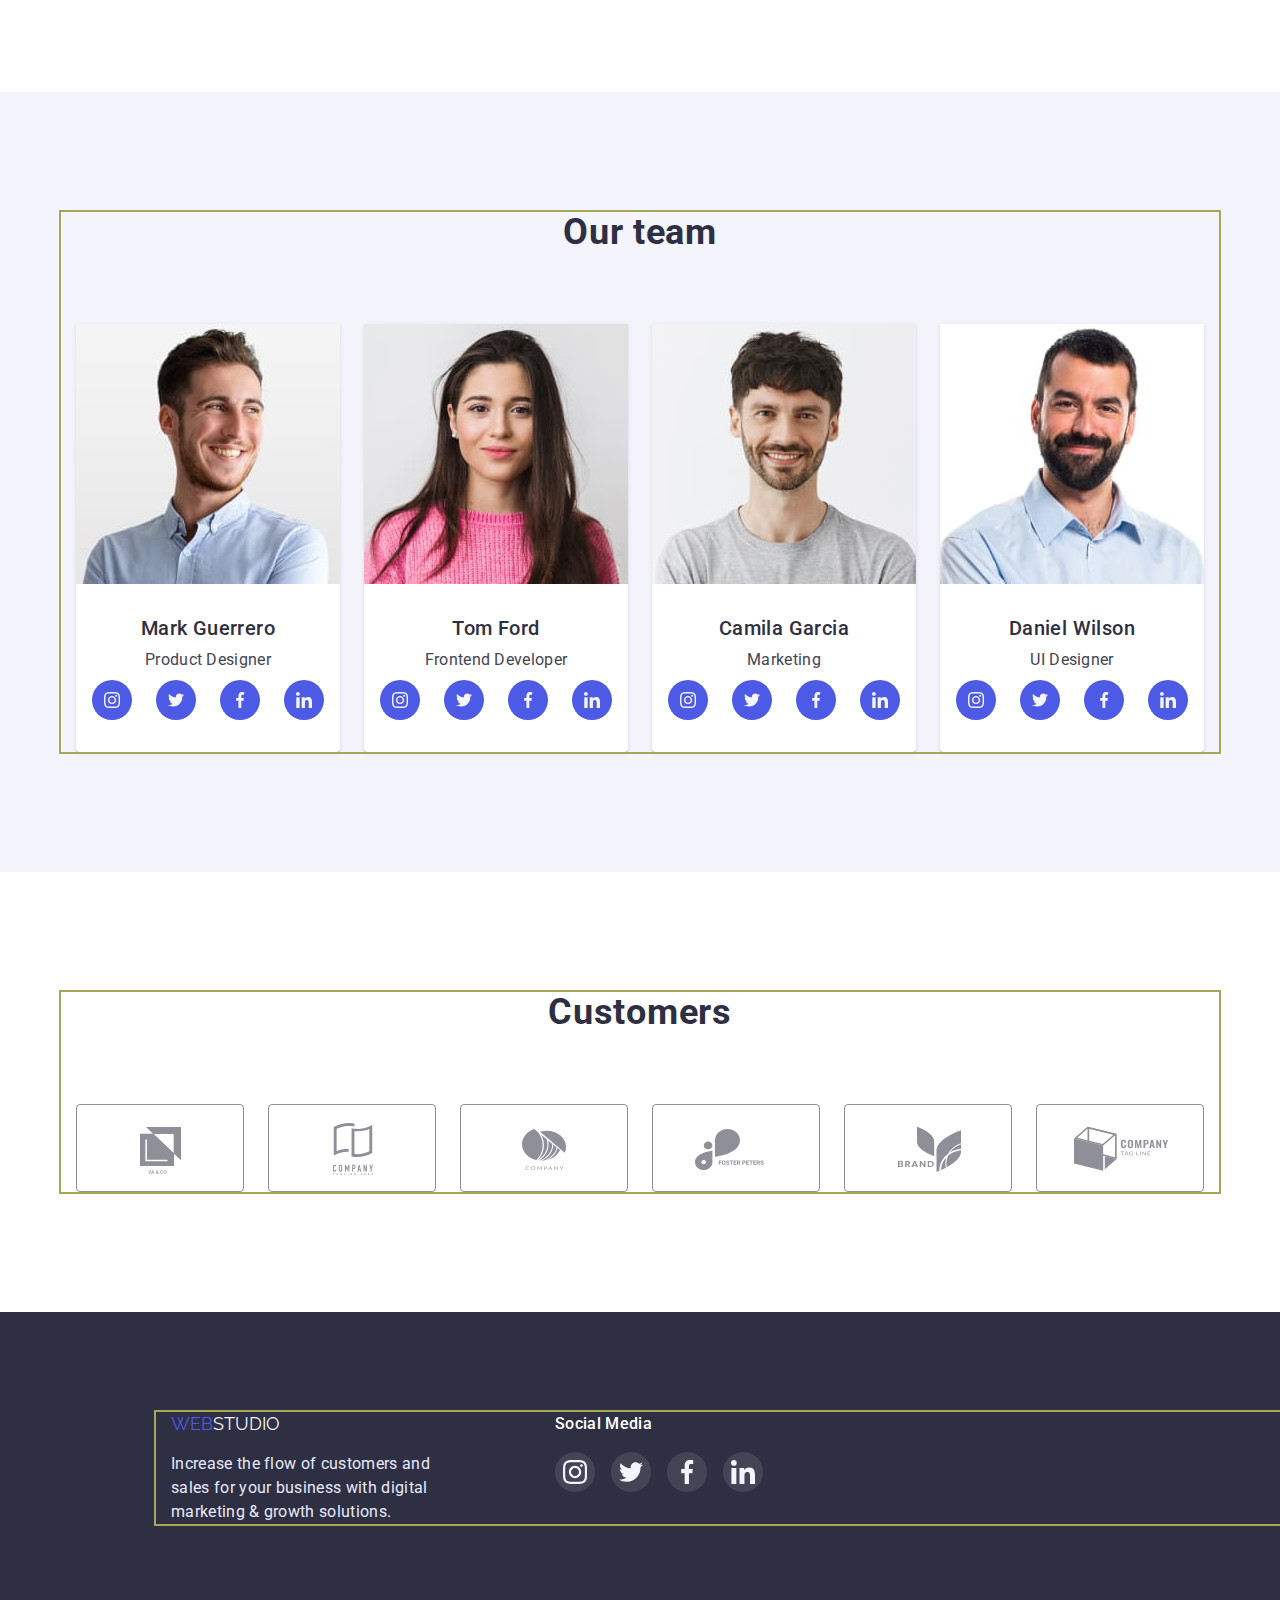
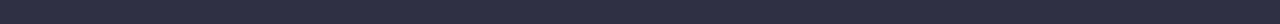
==== commit aacc4743: "footer padding" ====
--- a/index.html
+++ b/index.html
@@ -156,9 +156,8 @@
 
   </main>
 
-  <footer>
-    <div class="container">
-      <div class="bg-footer flex-footer">
+  <footer class="bg-footer">
+    <div class="container flex-footer">
         <div class="footer-box1">
           <a class="link logo" href="./index.html">Web<span class="accent-logo-footer">studio</span></a>
           <p class="info-footer">Increase the flow of customers and sales for your business with digital marketing & growth
@@ -173,7 +172,6 @@
             <li><a href=""></a><img src="./images/Ellipse-f4.svg" alt="linkedin"></li>
           </ul>
         </div>
-      </div>
     </div>
     
   
--- a/styles.css/styles.css
+++ b/styles.css/styles.css
@@ -108,6 +108,10 @@
 .link-current{
   color: var(--Iris);
 }
+.line {
+  border-bottom: 1px solid #E7E9FC;
+  box-shadow: 0px 2px 1px rgba(46, 47, 66, 0.08), 0px 1px 1px rgba(46, 47, 66, 0.16), 0px 1px 6px rgba(46, 47, 66, 0.08);
+}
 /* Hero */
 .hero{
   width: 1440px;
@@ -277,6 +281,9 @@
 /* Footer */
 .bg-footer{
   background-color: var(--NAVY-BLUE);
+  padding-top: 100px;
+  padding-bottom: 100px;
+  padding-left: 156px;
 }
 .accent-logo-footer{
   color:var(--CLOUD)
@@ -304,22 +311,18 @@
   flex-wrap: wrap;
 }
 .footer-box1{
-  padding-top: 100px;
-  padding-bottom: 100px;
-  padding-left: 156px;
   width:264px;
-
-}
+}
+
 .footer-box1 a {
   display: inline-block;
+  margin-bottom: 16px;
 }
 .footer-box2{
-  padding-left: 120px;
-  padding-top: 100px;
+  margin-left: 120px;
 }
 .footer-box3{
-  padding-bottom: 100px;
-  padding-left: 80px;
+  margin-left: 80px;
 }
 .links-footer{
   display: flex;
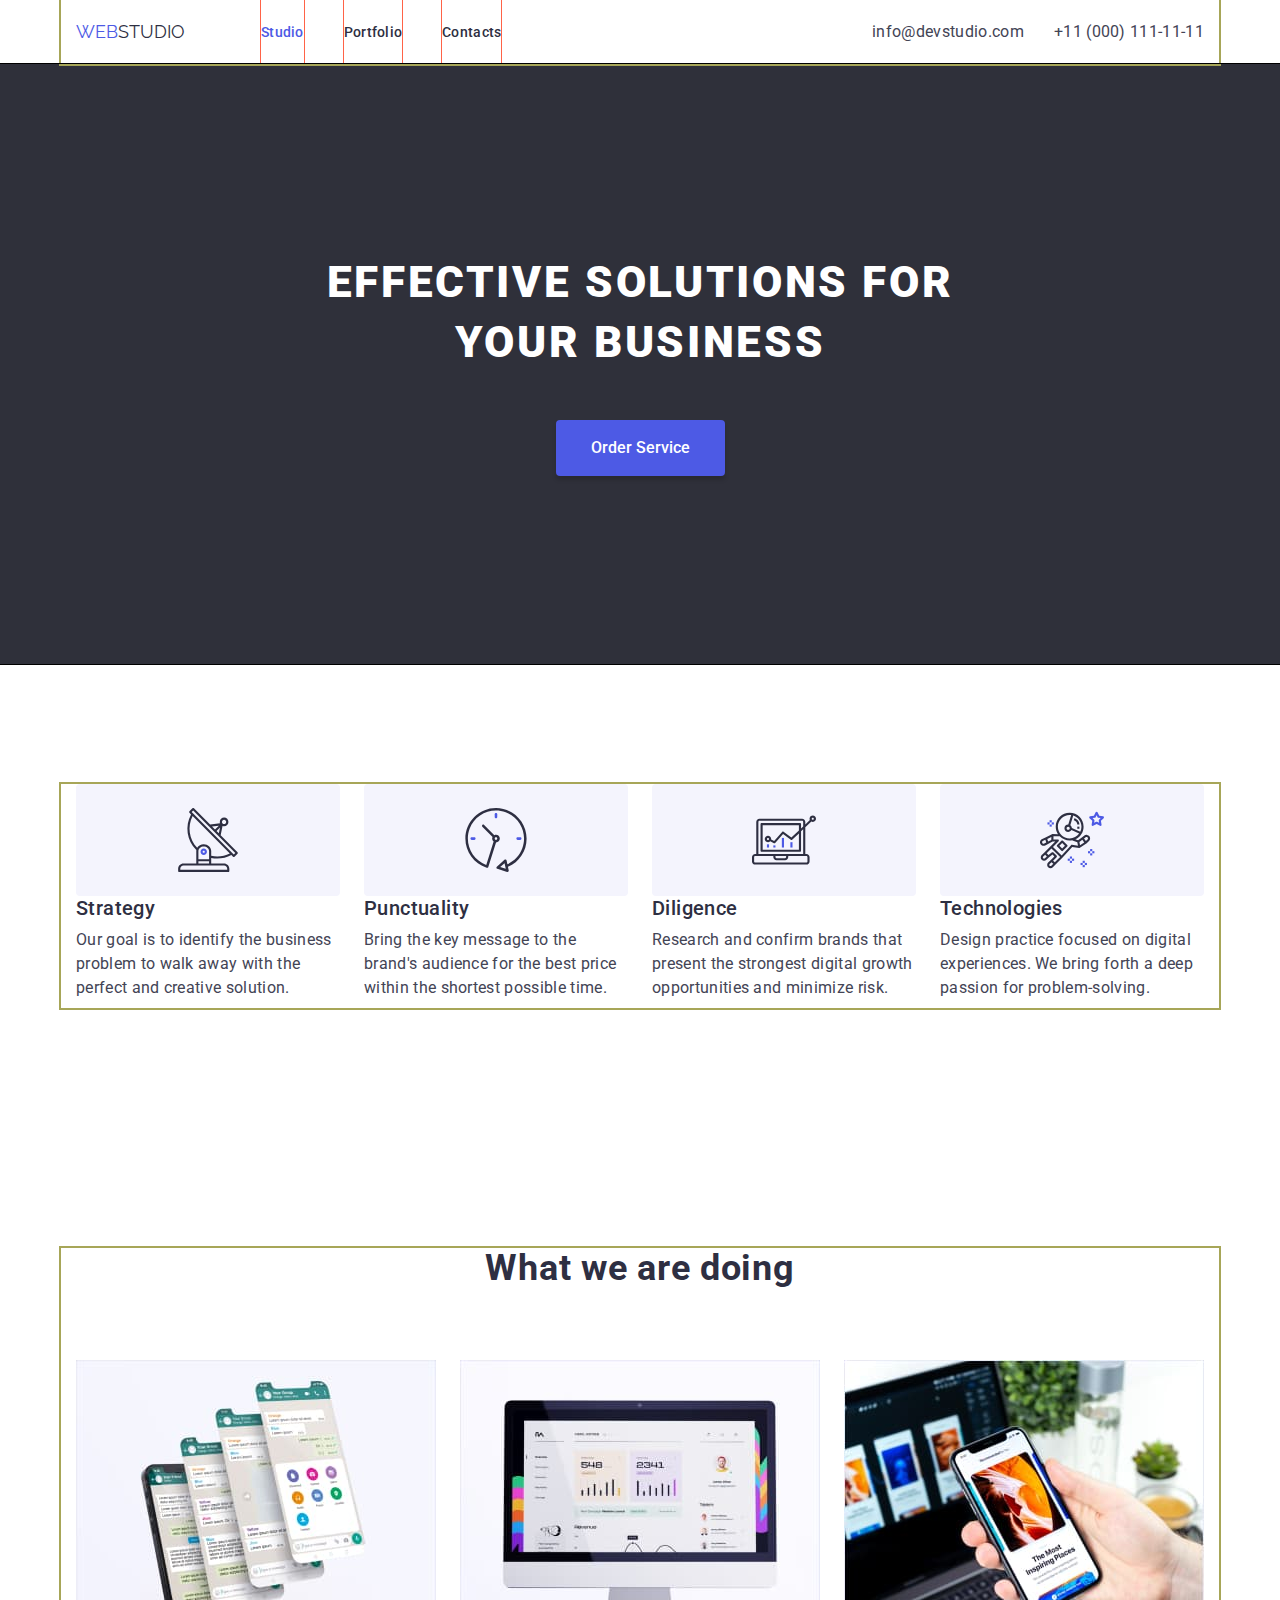
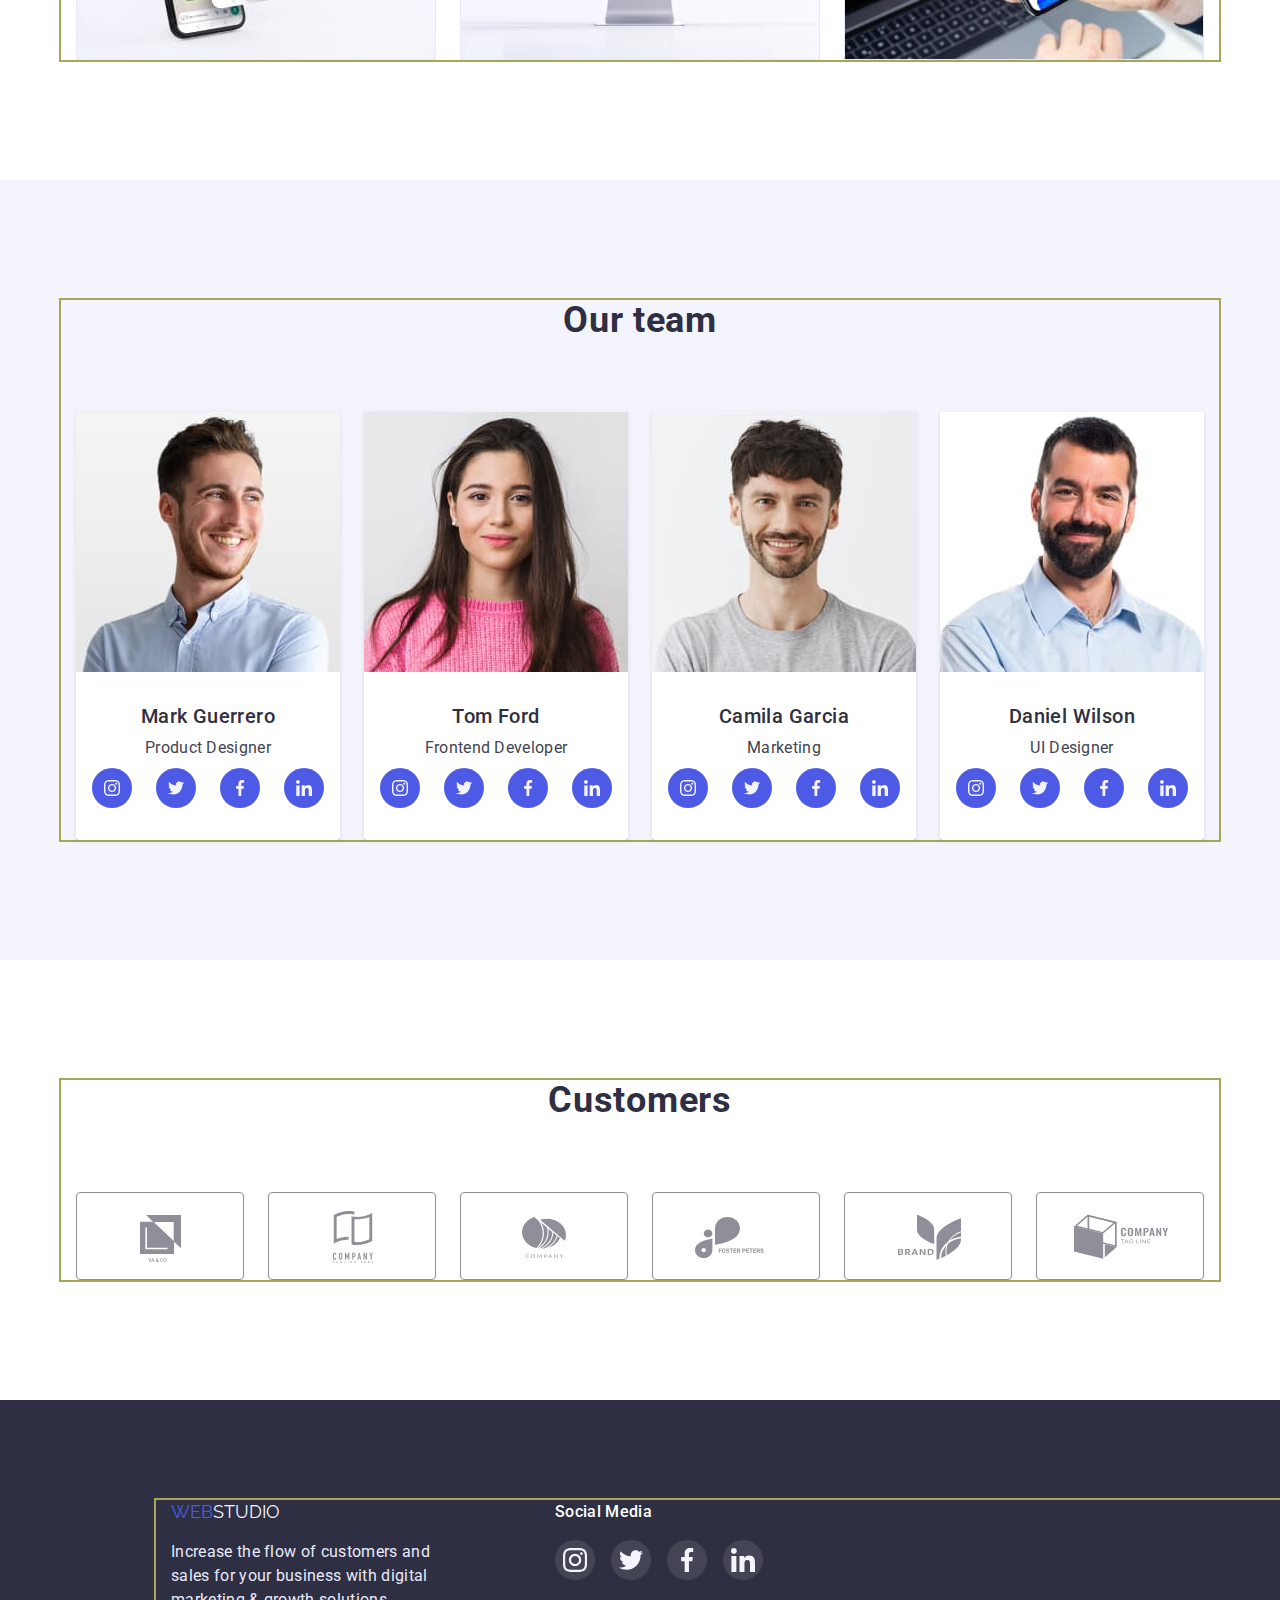
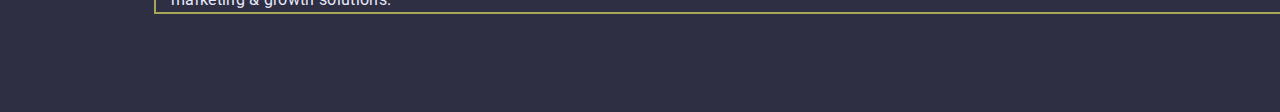
==== commit 269fbb1f: ".." ====
--- a/index.html
+++ b/index.html
@@ -28,11 +28,9 @@
       </div>
   </header>
   <main>
-    <section class="section section-hero">
-      <div class="hero">
+    <section class="section-hero">
         <h1 class="title-text">effective Solutions for your business</h1>
         <button class="button-hero" type="button"> Order Service</button>
-      </div>
     </section>
     
 
--- a/styles.css/styles.css
+++ b/styles.css/styles.css
@@ -113,32 +113,27 @@
   box-shadow: 0px 2px 1px rgba(46, 47, 66, 0.08), 0px 1px 1px rgba(46, 47, 66, 0.16), 0px 1px 6px rgba(46, 47, 66, 0.08);
 }
 /* Hero */
-.hero{
-  width: 1440px;
-  margin-right: auto;
-  margin-left: auto;
-  /* height: 600px; */
-  text-align: center;
-}
-.section-hero{
-  padding-top: 100px;
+.section-hero {
+  padding-top: 188px;
   padding-bottom: 188px;
   background-color: #2F303A;
+  text-align: center;
+  max-width: 1440px;
+  margin-left: auto;
+  margin-right: auto;
+  outline: 1px solid black;
 }
 
 
 .title-text{
   color:#FFF;
-
   font-weight: 900;
   font-size: 44px;
   line-height: 60px;
   letter-spacing: 0.06em;
-  
   text-transform: uppercase;
   margin: 0 auto 48px;
   width: 696px;
- 
 }
 .button-hero{
   background-color:var(--Iris);
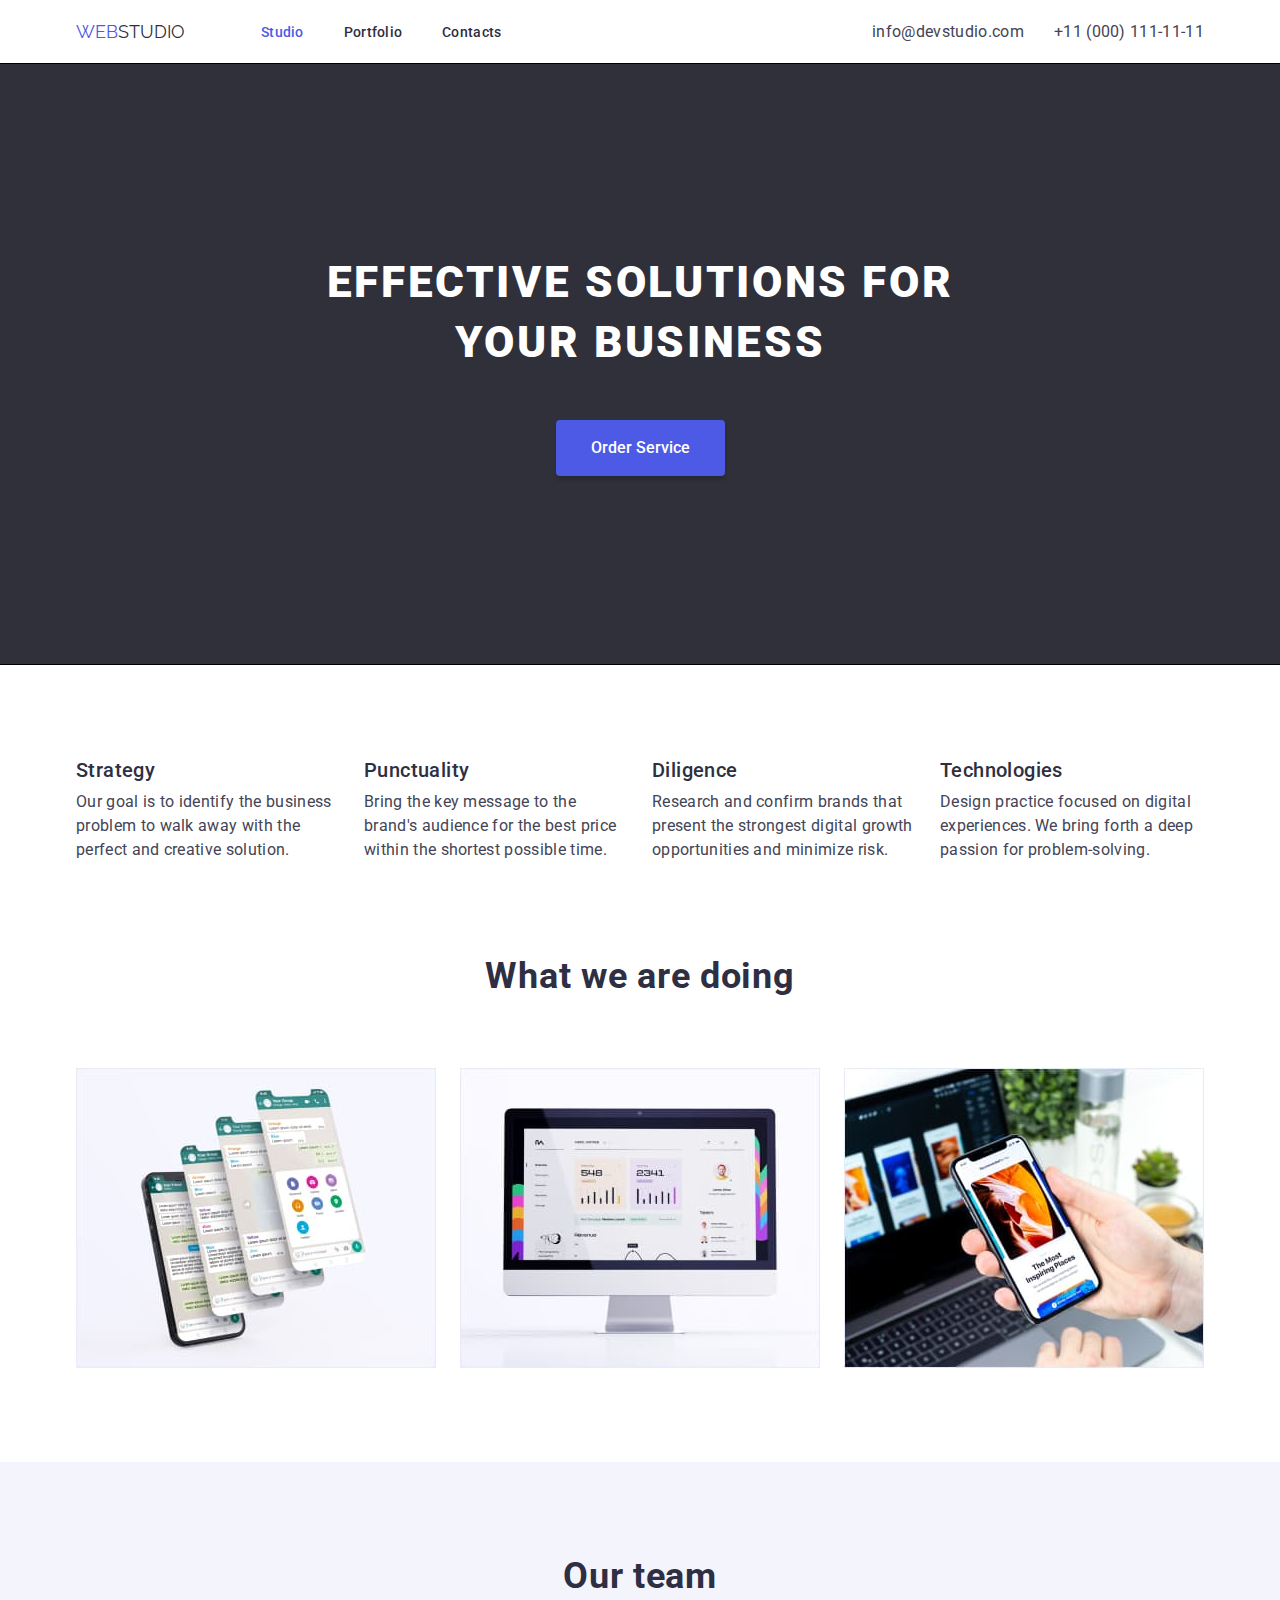
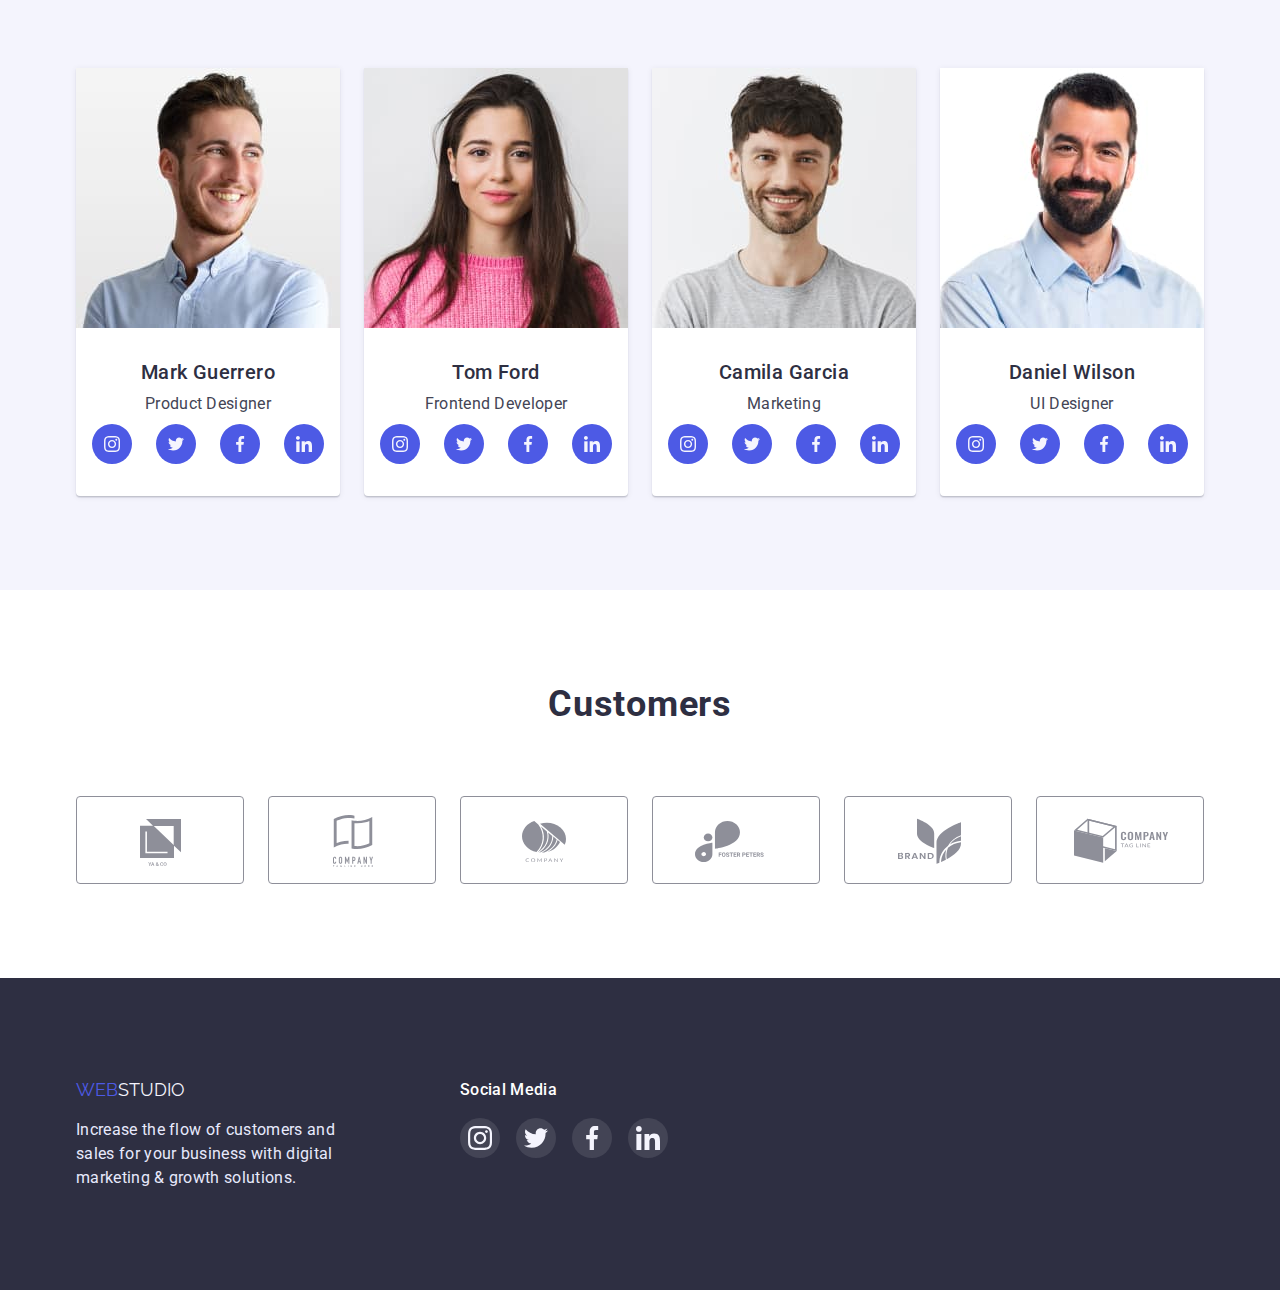
==== commit 45ae27e0: "редактировние" ====
--- a/index.html
+++ b/index.html
@@ -34,30 +34,26 @@
     </section>
     
 
-    <section class="section">
+    <section class="section-advantage">
       <div class="container">
         <h2 class="hide">Advantage</h2>
         <ul class="flex-container-advantage">
           <li class="element-advantage">
-            <img src="./images/Icon1.svg" alt="sputnik" width="264" height="112">
             <h3 class="title-third">Strategy</h3>
             <p class="text-description">Our goal is to identify the business problem to walk away with the perfect and creative
               solution.</p>
           </li>
           <li class="element-advantage">
-            <img src="./images/Icon2.svg" alt="clock" width="264" height="112">
             <h3 class="title-third">Punctuality</h3>
             <p class="text-description">Bring the key message to the brand's audience for the best price within the shortest
               possible time.</p>
           </li>
           <li class="element-advantage">
-            <img src="./images/Icon3.svg" alt="monitor" width="264" height="112">
             <h3 class="title-third">Diligence</h3>
             <p class="text-description">Research and confirm brands that present the strongest digital growth opportunities and
               minimize risk.</p>
           </li>
           <li class="element-advantage">
-            <img src="./images/Icon4.svg" alt="space" width="264" height="112">
             <h3 class="title-third">Technologies</h3>
             <p class="text-description">Design practice focused on digital experiences. We bring forth a deep passion for
               problem-solving.</p>
@@ -85,7 +81,7 @@
             <img class="card-foto" src="./images/team1.jpg" alt="person1">
             <div class="box-card">
               <h3 class="title-third">Mark Guerrero</h3>
-              <p class="text-description">Product Designer</p>
+              <p class="text-description test-">Product Designer</p>
               <ul class="socials">
                 <li><a href=""><img src="./images/Ellipse1.svg" alt="instagram"></a></li>
                 <li><a href=""><img src="./images/Ellipse2.svg" alt="twitter"></a></li>
--- a/styles.css/styles.css
+++ b/styles.css/styles.css
@@ -26,6 +26,7 @@
 }
 p,h1,h2{
   margin-top: 0px;
+  margin-bottom: 0;
 }
 .link{
   text-decoration: none;
@@ -35,14 +36,14 @@
 }
 .container{
   width: 1158px;
-  outline: 2px solid #a7a658;
+  /* outline: 2px solid #a7a658; */
   padding-left: 15px;
   padding-right: 15px;
   margin: 0 auto;
 }
 .section {
-  padding-bottom: 120px;
-  padding-top: 120px;
+  padding-top: 94px;
+  padding-bottom: 94px;
   /* outline:1px solid #c1ad3e; */
 }
 .flex-container{
@@ -94,7 +95,7 @@
   padding-top: 24px;
   padding-bottom: 24px;
   
-  outline: 1px solid tomato;
+  /* outline: 1px solid tomato; */
   display: block;
 
 
@@ -110,7 +111,7 @@
 }
 .line {
   border-bottom: 1px solid #E7E9FC;
-  box-shadow: 0px 2px 1px rgba(46, 47, 66, 0.08), 0px 1px 1px rgba(46, 47, 66, 0.16), 0px 1px 6px rgba(46, 47, 66, 0.08);
+  /* box-shadow: 0px 2px 1px rgba(46, 47, 66, 0.08), 0px 1px 1px rgba(46, 47, 66, 0.16), 0px 1px 6px rgba(46, 47, 66, 0.08); */
 }
 /* Hero */
 .section-hero {
@@ -181,6 +182,9 @@
 .element-advantage:not(:last-child){
   margin-right: 24px;
 }
+.section-advantage{
+  padding-top: 94px;
+}
 
 
 .second-title {
@@ -200,21 +204,18 @@
   line-height: 24px;
   letter-spacing: 0.02em;
   color: var(--NAVY-BLUE);
-
   margin-top: 0px;
   margin-bottom: 8px;
-
-}
+}
+
 .text-description{
   font-weight: 400;
   font-size: 16px;
   line-height: 24px;
   letter-spacing: 0.02em;
   color: var(--SLATE);
-
-  margin-top: 0px;
-  margin-bottom: 8px;
-}
+}
+
 
 /* What we do */
 .flex-works{
@@ -253,6 +254,7 @@
   display: flex;
   flex-wrap: wrap;
   justify-content: center;
+  margin-top: 8px;
 }
 
 .socials li:not(:last-child){
@@ -278,7 +280,6 @@
   background-color: var(--NAVY-BLUE);
   padding-top: 100px;
   padding-bottom: 100px;
-  padding-left: 156px;
 }
 .accent-logo-footer{
   color:var(--CLOUD)
@@ -330,12 +331,12 @@
 
 
 /* Potfolio */
+
 .buttons-main{
   display: flex;
   flex-wrap: wrap;
   outline: 1px dashed blue;
   justify-content: center;
-  margin-top: 96px;
   margin-bottom: 72px;
 }
 .buttons-main li:not(:last-child){
@@ -367,8 +368,8 @@
 }
 .box-description{
   padding-left: 16px;
-  margin-top: 32px;
-  margin-bottom: 32px;
+  padding-top: 20px;
+  padding-bottom: 20px;
 }
 
 .examples-item:not(:nth-child(3n)){
@@ -380,6 +381,7 @@
   box-shadow: 0px 1px 6px rgba(46, 47, 66, 0.08);
   background: #FFF;
   width: calc((100% - 2 * 24px)/3);
+
 }
 .examples-item:nth-last-child(-n+3){
   margin-bottom: 0px;
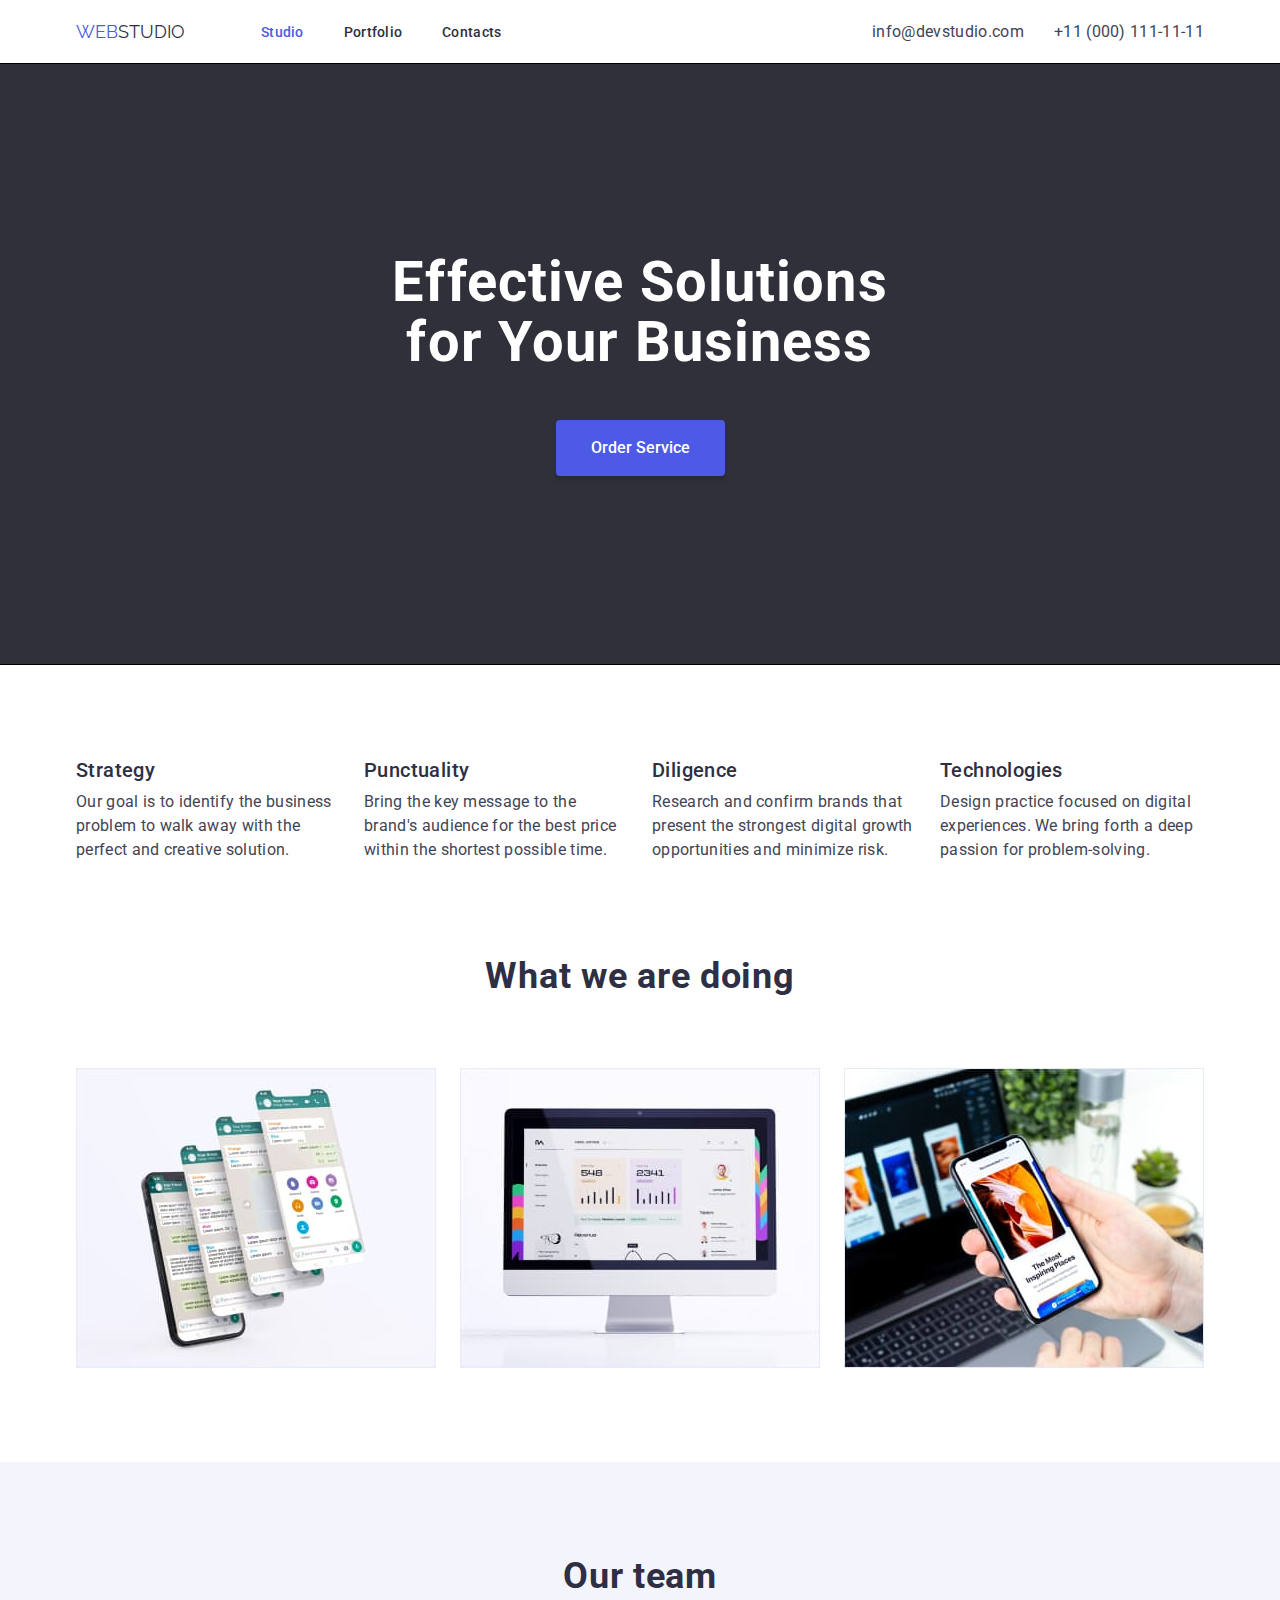
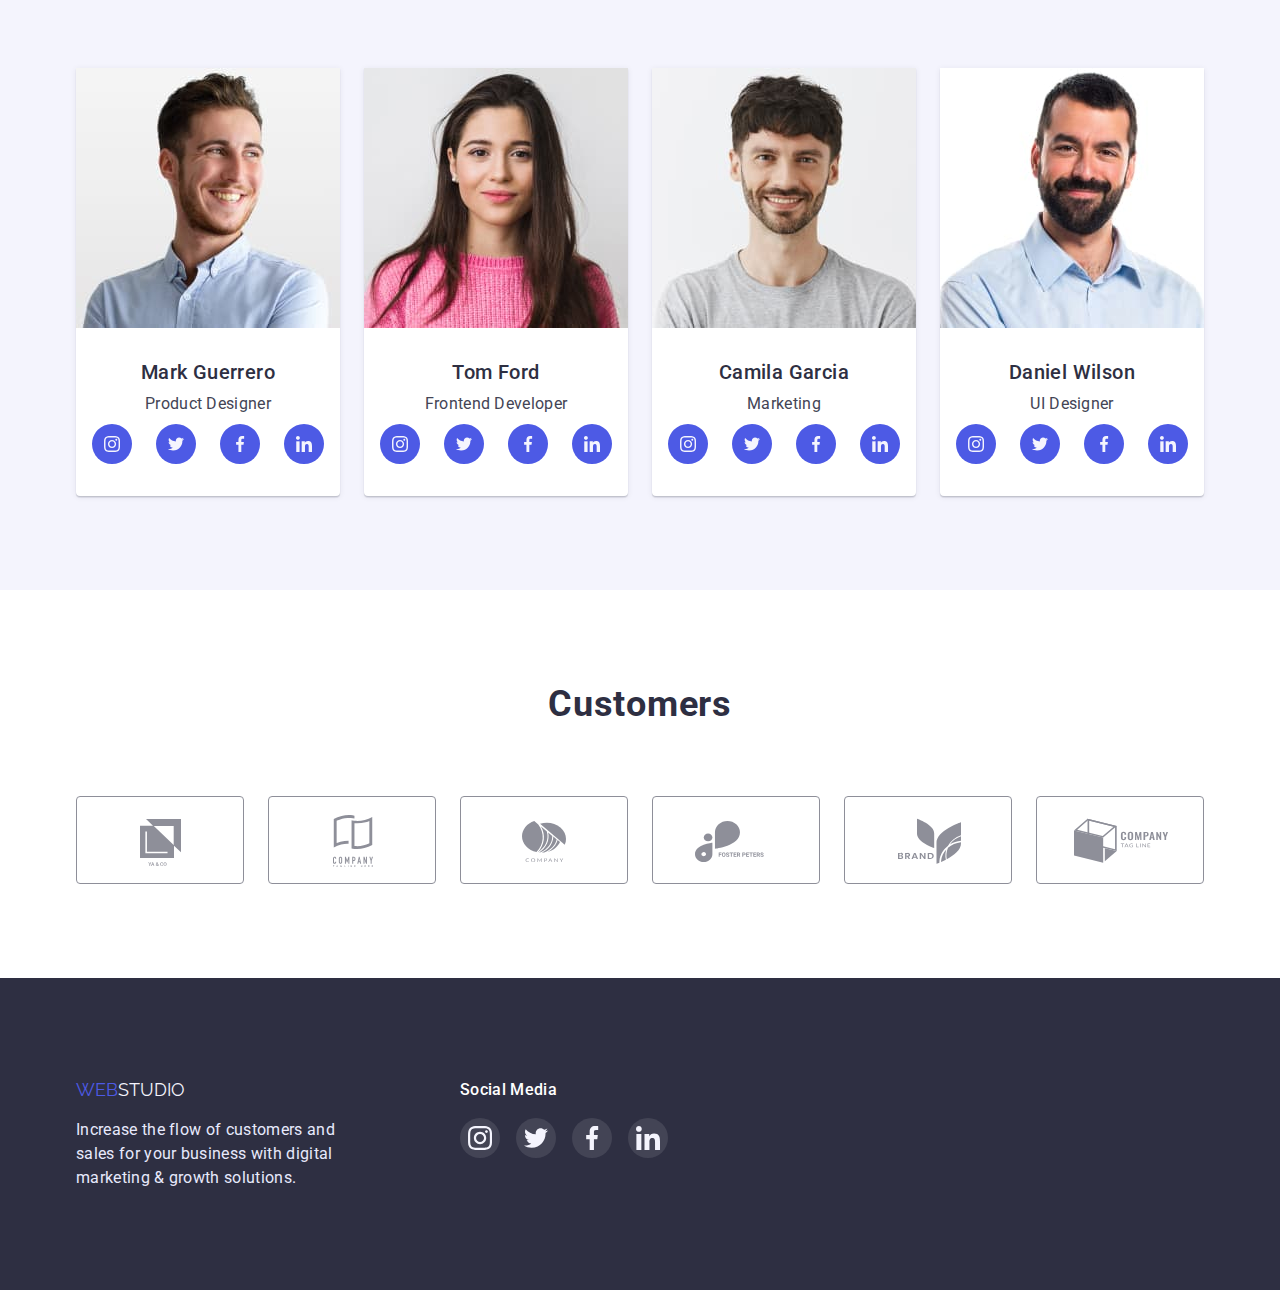
==== commit ab442d02: "обновка" ====
--- a/index.html
+++ b/index.html
@@ -29,7 +29,7 @@
   </header>
   <main>
     <section class="section-hero">
-        <h1 class="title-text">effective Solutions for your business</h1>
+        <h1 class="title-text">Effective Solutions for Your Business</h1>
         <button class="button-hero" type="button"> Order Service</button>
     </section>
     
--- a/styles.css/styles.css
+++ b/styles.css/styles.css
@@ -128,13 +128,12 @@
 
 .title-text{
   color:#FFF;
-  font-weight: 900;
-  font-size: 44px;
+  font-size: 56px;
   line-height: 60px;
-  letter-spacing: 0.06em;
-  text-transform: uppercase;
+  text-align: center;
+  letter-spacing: 0.02em;
   margin: 0 auto 48px;
-  width: 696px;
+  width: 500px;
 }
 .button-hero{
   background-color:var(--Iris);
@@ -152,9 +151,6 @@
 }
 .button-hero:hover{
   background-color: var(--Ocean);
-  border-radius: 0;
-  width: 172px;
-  height: 59px;
 
 }
 
@@ -335,7 +331,7 @@
 .buttons-main{
   display: flex;
   flex-wrap: wrap;
-  outline: 1px dashed blue;
+  /* outline: 1px dashed blue; */
   justify-content: center;
   margin-bottom: 72px;
 }
@@ -360,6 +356,7 @@
   color: white;
   box-shadow: 0px 3px 1px rgba(0, 0, 0, 0.1), 0px 2px 1px rgba(0, 0, 0, 0.08), 0px 2px 2px rgba(0, 0, 0, 0.12);
   cursor: pointer;
+  border: var(--CLOUD)
 }
 /* Examples */
 .flex-examples{
@@ -370,6 +367,14 @@
   padding-left: 16px;
   padding-top: 20px;
   padding-bottom: 20px;
+}
+.title-card{
+  font-weight: 500;
+  font-size: 20px;
+  line-height: 24px;
+  letter-spacing: 0.02em;
+  color: var(--NAVY-BLUE);
+  margin-bottom: 8px;
 }
 
 .examples-item:not(:nth-child(3n)){
